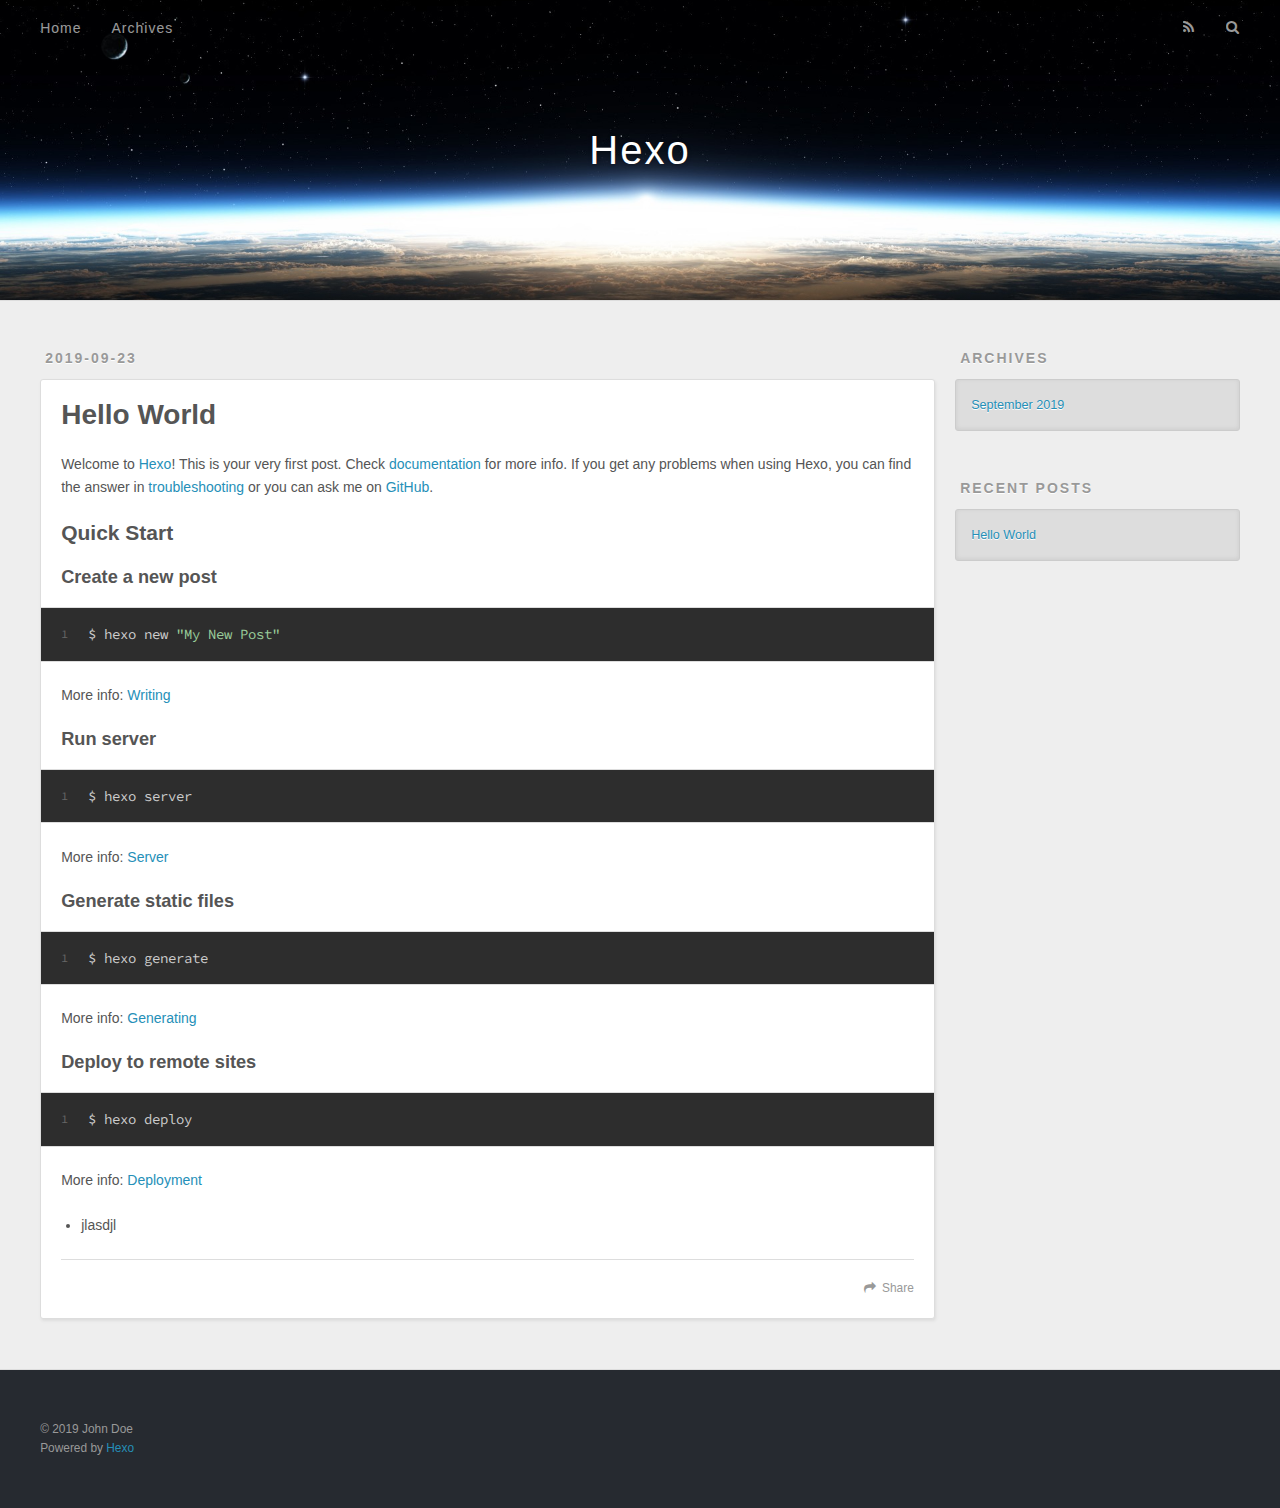
==== index.html @ 3a0b10ae "Site updated: 2019-09-23 20:51:20" ====
<!DOCTYPE html>
<html>
<head><meta name="generator" content="Hexo 3.9.0">
  <meta charset="utf-8">
  

  
  <title>Hexo</title>
  <meta name="viewport" content="width=device-width, initial-scale=1, maximum-scale=1">
  <meta property="og:type" content="website">
<meta property="og:title" content="Hexo">
<meta property="og:url" content="http://yoursite.com/index.html">
<meta property="og:site_name" content="Hexo">
<meta property="og:locale" content="en">
<meta name="twitter:card" content="summary">
<meta name="twitter:title" content="Hexo">
  
    <link rel="alternate" href="/atom.xml" title="Hexo" type="application/atom+xml">
  
  
    <link rel="icon" href="/favicon.png">
  
  
    <link href="//fonts.googleapis.com/css?family=Source+Code+Pro" rel="stylesheet" type="text/css">
  
  <link rel="stylesheet" href="/css/style.css">
</head>
</html>
<body>
  <div id="container">
    <div id="wrap">
      <header id="header">
  <div id="banner"></div>
  <div id="header-outer" class="outer">
    <div id="header-title" class="inner">
      <h1 id="logo-wrap">
        <a href="/" id="logo">Hexo</a>
      </h1>
      
    </div>
    <div id="header-inner" class="inner">
      <nav id="main-nav">
        <a id="main-nav-toggle" class="nav-icon"></a>
        
          <a class="main-nav-link" href="/">Home</a>
        
          <a class="main-nav-link" href="/archives">Archives</a>
        
      </nav>
      <nav id="sub-nav">
        
          <a id="nav-rss-link" class="nav-icon" href="/atom.xml" title="RSS Feed"></a>
        
        <a id="nav-search-btn" class="nav-icon" title="Search"></a>
      </nav>
      <div id="search-form-wrap">
        <form action="//google.com/search" method="get" accept-charset="UTF-8" class="search-form"><input type="search" name="q" class="search-form-input" placeholder="Search"><button type="submit" class="search-form-submit">&#xF002;</button><input type="hidden" name="sitesearch" value="http://yoursite.com"></form>
      </div>
    </div>
  </div>
</header>
      <div class="outer">
        <section id="main">
  
    <article id="post-hello-world" class="article article-type-post" itemscope itemprop="blogPost">
  <div class="article-meta">
    <a href="/2019/09/23/hello-world/" class="article-date">
  <time datetime="2019-09-23T12:18:04.110Z" itemprop="datePublished">2019-09-23</time>
</a>
    
  </div>
  <div class="article-inner">
    
    
      <header class="article-header">
        
  
    <h1 itemprop="name">
      <a class="article-title" href="/2019/09/23/hello-world/">Hello World</a>
    </h1>
  

      </header>
    
    <div class="article-entry" itemprop="articleBody">
      
        <p>Welcome to <a href="https://hexo.io/" target="_blank" rel="noopener">Hexo</a>! This is your very first post. Check <a href="https://hexo.io/docs/" target="_blank" rel="noopener">documentation</a> for more info. If you get any problems when using Hexo, you can find the answer in <a href="https://hexo.io/docs/troubleshooting.html" target="_blank" rel="noopener">troubleshooting</a> or you can ask me on <a href="https://github.com/hexojs/hexo/issues" target="_blank" rel="noopener">GitHub</a>.</p>
<h2 id="Quick-Start"><a href="#Quick-Start" class="headerlink" title="Quick Start"></a>Quick Start</h2><h3 id="Create-a-new-post"><a href="#Create-a-new-post" class="headerlink" title="Create a new post"></a>Create a new post</h3><figure class="highlight bash"><table><tr><td class="gutter"><pre><span class="line">1</span><br></pre></td><td class="code"><pre><span class="line">$ hexo new <span class="string">"My New Post"</span></span><br></pre></td></tr></table></figure>

<p>More info: <a href="https://hexo.io/docs/writing.html" target="_blank" rel="noopener">Writing</a></p>
<h3 id="Run-server"><a href="#Run-server" class="headerlink" title="Run server"></a>Run server</h3><figure class="highlight bash"><table><tr><td class="gutter"><pre><span class="line">1</span><br></pre></td><td class="code"><pre><span class="line">$ hexo server</span><br></pre></td></tr></table></figure>

<p>More info: <a href="https://hexo.io/docs/server.html" target="_blank" rel="noopener">Server</a></p>
<h3 id="Generate-static-files"><a href="#Generate-static-files" class="headerlink" title="Generate static files"></a>Generate static files</h3><figure class="highlight bash"><table><tr><td class="gutter"><pre><span class="line">1</span><br></pre></td><td class="code"><pre><span class="line">$ hexo generate</span><br></pre></td></tr></table></figure>

<p>More info: <a href="https://hexo.io/docs/generating.html" target="_blank" rel="noopener">Generating</a></p>
<h3 id="Deploy-to-remote-sites"><a href="#Deploy-to-remote-sites" class="headerlink" title="Deploy to remote sites"></a>Deploy to remote sites</h3><figure class="highlight bash"><table><tr><td class="gutter"><pre><span class="line">1</span><br></pre></td><td class="code"><pre><span class="line">$ hexo deploy</span><br></pre></td></tr></table></figure>

<p>More info: <a href="https://hexo.io/docs/deployment.html" target="_blank" rel="noopener">Deployment</a></p>
<ul>
<li>jlasdjl</li>
</ul>

      
    </div>
    <footer class="article-footer">
      <a data-url="http://yoursite.com/2019/09/23/hello-world/" data-id="ck0wet9bl0000bxn6w567h83l" class="article-share-link">Share</a>
      
      
    </footer>
  </div>
  
</article>


  


</section>
        
          <aside id="sidebar">
  
    

  
    

  
    
  
    
  <div class="widget-wrap">
    <h3 class="widget-title">Archives</h3>
    <div class="widget">
      <ul class="archive-list"><li class="archive-list-item"><a class="archive-list-link" href="/archives/2019/09/">September 2019</a></li></ul>
    </div>
  </div>


  
    
  <div class="widget-wrap">
    <h3 class="widget-title">Recent Posts</h3>
    <div class="widget">
      <ul>
        
          <li>
            <a href="/2019/09/23/hello-world/">Hello World</a>
          </li>
        
      </ul>
    </div>
  </div>

  
</aside>
        
      </div>
      <footer id="footer">
  
  <div class="outer">
    <div id="footer-info" class="inner">
      &copy; 2019 John Doe<br>
      Powered by <a href="http://hexo.io/" target="_blank">Hexo</a>
    </div>
  </div>
</footer>
    </div>
    <nav id="mobile-nav">
  
    <a href="/" class="mobile-nav-link">Home</a>
  
    <a href="/archives" class="mobile-nav-link">Archives</a>
  
</nav>
    

<script src="//ajax.googleapis.com/ajax/libs/jquery/2.0.3/jquery.min.js"></script>


  <link rel="stylesheet" href="/fancybox/jquery.fancybox.css">
  <script src="/fancybox/jquery.fancybox.pack.js"></script>


<script src="/js/script.js"></script>



  </div>
</body>
</html>
---- css/style.css ----
body {
  width: 100%;
}
body:before,
body:after {
  content: "";
  display: table;
}
body:after {
  clear: both;
}
html,
body,
div,
span,
applet,
object,
iframe,
h1,
h2,
h3,
h4,
h5,
h6,
p,
blockquote,
pre,
a,
abbr,
acronym,
address,
big,
cite,
code,
del,
dfn,
em,
img,
ins,
kbd,
q,
s,
samp,
small,
strike,
strong,
sub,
sup,
tt,
var,
dl,
dt,
dd,
ol,
ul,
li,
fieldset,
form,
label,
legend,
table,
caption,
tbody,
tfoot,
thead,
tr,
th,
td {
  margin: 0;
  padding: 0;
  border: 0;
  outline: 0;
  font-weight: inherit;
  font-style: inherit;
  font-family: inherit;
  font-size: 100%;
  vertical-align: baseline;
}
body {
  line-height: 1;
  color: #000;
  background: #fff;
}
ol,
ul {
  list-style: none;
}
table {
  border-collapse: separate;
  border-spacing: 0;
  vertical-align: middle;
}
caption,
th,
td {
  text-align: left;
  font-weight: normal;
  vertical-align: middle;
}
a img {
  border: none;
}
input,
button {
  margin: 0;
  padding: 0;
}
input::-moz-focus-inner,
button::-moz-focus-inner {
  border: 0;
  padding: 0;
}
@font-face {
  font-family: FontAwesome;
  font-style: normal;
  font-weight: normal;
  src: url("fonts/fontawesome-webfont.eot?v=#4.0.3");
  src: url("fonts/fontawesome-webfont.eot?#iefix&v=#4.0.3") format("embedded-opentype"), url("fonts/fontawesome-webfont.woff?v=#4.0.3") format("woff"), url("fonts/fontawesome-webfont.ttf?v=#4.0.3") format("truetype"), url("fonts/fontawesome-webfont.svg#fontawesomeregular?v=#4.0.3") format("svg");
}
html,
body,
#container {
  height: 100%;
}
body {
  background: #eee;
  font: 14px -apple-system, BlinkMacSystemFont, "Segoe UI", "Roboto", "Oxygen", "Ubuntu", "Cantarell", "Fira Sans", "Droid Sans", "Helvetica Neue", sans-serif;
  -webkit-text-size-adjust: 100%;
}
.outer {
  max-width: 1220px;
  margin: 0 auto;
  padding: 0 20px;
}
.outer:before,
.outer:after {
  content: "";
  display: table;
}
.outer:after {
  clear: both;
}
.inner {
  display: inline;
  float: left;
  width: 98.33333333333333%;
  margin: 0 0.833333333333333%;
}
.left,
.alignleft {
  float: left;
}
.right,
.alignright {
  float: right;
}
.clear {
  clear: both;
}
#container {
  position: relative;
}
.mobile-nav-on {
  overflow: hidden;
}
#wrap {
  height: 100%;
  width: 100%;
  position: absolute;
  top: 0;
  left: 0;
  -webkit-transition: 0.2s ease-out;
  -moz-transition: 0.2s ease-out;
  -ms-transition: 0.2s ease-out;
  transition: 0.2s ease-out;
  z-index: 1;
  background: #eee;
}
.mobile-nav-on #wrap {
  left: 280px;
}
@media screen and (min-width: 768px) {
  #main {
    display: inline;
    float: left;
    width: 73.33333333333333%;
    margin: 0 0.833333333333333%;
  }
}
.article-date,
.article-category-link,
.archive-year,
.widget-title {
  text-decoration: none;
  text-transform: uppercase;
  letter-spacing: 2px;
  color: #999;
  margin-bottom: 1em;
  margin-left: 5px;
  line-height: 1em;
  text-shadow: 0 1px #fff;
  font-weight: bold;
}
.article-inner,
.archive-article-inner {
  background: #fff;
  -webkit-box-shadow: 1px 2px 3px #ddd;
  box-shadow: 1px 2px 3px #ddd;
  border: 1px solid #ddd;
  border-radius: 3px;
}
.article-entry h1,
.widget h1 {
  font-size: 2em;
}
.article-entry h2,
.widget h2 {
  font-size: 1.5em;
}
.article-entry h3,
.widget h3 {
  font-size: 1.3em;
}
.article-entry h4,
.widget h4 {
  font-size: 1.2em;
}
.article-entry h5,
.widget h5 {
  font-size: 1em;
}
.article-entry h6,
.widget h6 {
  font-size: 1em;
  color: #999;
}
.article-entry hr,
.widget hr {
  border: 1px dashed #ddd;
}
.article-entry strong,
.widget strong {
  font-weight: bold;
}
.article-entry em,
.widget em,
.article-entry cite,
.widget cite {
  font-style: italic;
}
.article-entry sup,
.widget sup,
.article-entry sub,
.widget sub {
  font-size: 0.75em;
  line-height: 0;
  position: relative;
  vertical-align: baseline;
}
.article-entry sup,
.widget sup {
  top: -0.5em;
}
.article-entry sub,
.widget sub {
  bottom: -0.2em;
}
.article-entry small,
.widget small {
  font-size: 0.85em;
}
.article-entry acronym,
.widget acronym,
.article-entry abbr,
.widget abbr {
  border-bottom: 1px dotted;
}
.article-entry ul,
.widget ul,
.article-entry ol,
.widget ol,
.article-entry dl,
.widget dl {
  margin: 0 20px;
  line-height: 1.6em;
}
.article-entry ul ul,
.widget ul ul,
.article-entry ol ul,
.widget ol ul,
.article-entry ul ol,
.widget ul ol,
.article-entry ol ol,
.widget ol ol {
  margin-top: 0;
  margin-bottom: 0;
}
.article-entry ul,
.widget ul {
  list-style: disc;
}
.article-entry ol,
.widget ol {
  list-style: decimal;
}
.article-entry dt,
.widget dt {
  font-weight: bold;
}
#header {
  height: 300px;
  position: relative;
  border-bottom: 1px solid #ddd;
}
#header:before,
#header:after {
  content: "";
  position: absolute;
  left: 0;
  right: 0;
  height: 40px;
}
#header:before {
  top: 0;
  background: -webkit-linear-gradient(rgba(0,0,0,0.2), transparent);
  background: -moz-linear-gradient(rgba(0,0,0,0.2), transparent);
  background: -ms-linear-gradient(rgba(0,0,0,0.2), transparent);
  background: linear-gradient(rgba(0,0,0,0.2), transparent);
}
#header:after {
  bottom: 0;
  background: -webkit-linear-gradient(transparent, rgba(0,0,0,0.2));
  background: -moz-linear-gradient(transparent, rgba(0,0,0,0.2));
  background: -ms-linear-gradient(transparent, rgba(0,0,0,0.2));
  background: linear-gradient(transparent, rgba(0,0,0,0.2));
}
#header-outer {
  height: 100%;
  position: relative;
}
#header-inner {
  position: relative;
  overflow: hidden;
}
#banner {
  position: absolute;
  top: 0;
  left: 0;
  width: 100%;
  height: 100%;
  background: url("images/banner.jpg") center #000;
  -webkit-background-size: cover;
  -moz-background-size: cover;
  background-size: cover;
  z-index: -1;
}
#header-title {
  text-align: center;
  height: 40px;
  position: absolute;
  top: 50%;
  left: 0;
  margin-top: -20px;
}
#logo,
#subtitle {
  text-decoration: none;
  color: #fff;
  font-weight: 300;
  text-shadow: 0 1px 4px rgba(0,0,0,0.3);
}
#logo {
  font-size: 40px;
  line-height: 40px;
  letter-spacing: 2px;
}
#subtitle {
  font-size: 16px;
  line-height: 16px;
  letter-spacing: 1px;
}
#subtitle-wrap {
  margin-top: 16px;
}
#main-nav {
  float: left;
  margin-left: -15px;
}
.nav-icon,
.main-nav-link {
  float: left;
  color: #fff;
  opacity: 0.6;
  text-decoration: none;
  text-shadow: 0 1px rgba(0,0,0,0.2);
  -webkit-transition: opacity 0.2s;
  -moz-transition: opacity 0.2s;
  -ms-transition: opacity 0.2s;
  transition: opacity 0.2s;
  display: block;
  padding: 20px 15px;
}
.nav-icon:hover,
.main-nav-link:hover {
  opacity: 1;
}
.nav-icon {
  font-family: FontAwesome;
  text-align: center;
  font-size: 14px;
  width: 14px;
  height: 14px;
  padding: 20px 15px;
  position: relative;
  cursor: pointer;
}
.main-nav-link {
  font-weight: 300;
  letter-spacing: 1px;
}
@media screen and (max-width: 479px) {
  .main-nav-link {
    display: none;
  }
}
#main-nav-toggle {
  display: none;
}
#main-nav-toggle:before {
  content: "\f0c9";
}
@media screen and (max-width: 479px) {
  #main-nav-toggle {
    display: block;
  }
}
#sub-nav {
  float: right;
  margin-right: -15px;
}
#nav-rss-link:before {
  content: "\f09e";
}
#nav-search-btn:before {
  content: "\f002";
}
#search-form-wrap {
  position: absolute;
  top: 15px;
  width: 150px;
  height: 30px;
  right: -150px;
  opacity: 0;
  -webkit-transition: 0.2s ease-out;
  -moz-transition: 0.2s ease-out;
  -ms-transition: 0.2s ease-out;
  transition: 0.2s ease-out;
}
#search-form-wrap.on {
  opacity: 1;
  right: 0;
}
@media screen and (max-width: 479px) {
  #search-form-wrap {
    width: 100%;
    right: -100%;
  }
}
.search-form {
  position: absolute;
  top: 0;
  left: 0;
  right: 0;
  background: #fff;
  padding: 5px 15px;
  border-radius: 15px;
  -webkit-box-shadow: 0 0 10px rgba(0,0,0,0.3);
  box-shadow: 0 0 10px rgba(0,0,0,0.3);
}
.search-form-input {
  border: none;
  background: none;
  color: #555;
  width: 100%;
  font: 13px -apple-system, BlinkMacSystemFont, "Segoe UI", "Roboto", "Oxygen", "Ubuntu", "Cantarell", "Fira Sans", "Droid Sans", "Helvetica Neue", sans-serif;
  outline: none;
}
.search-form-input::-webkit-search-results-decoration,
.search-form-input::-webkit-search-cancel-button {
  -webkit-appearance: none;
}
.search-form-submit {
  position: absolute;
  top: 50%;
  right: 10px;
  margin-top: -7px;
  font: 13px FontAwesome;
  border: none;
  background: none;
  color: #bbb;
  cursor: pointer;
}
.search-form-submit:hover,
.search-form-submit:focus {
  color: #777;
}
.article {
  margin: 50px 0;
}
.article-inner {
  overflow: hidden;
}
.article-meta:before,
.article-meta:after {
  content: "";
  display: table;
}
.article-meta:after {
  clear: both;
}
.article-date {
  float: left;
}
.article-category {
  float: left;
  line-height: 1em;
  color: #ccc;
  text-shadow: 0 1px #fff;
  margin-left: 8px;
}
.article-category:before {
  content: "\2022";
}
.article-category-link {
  margin: 0 12px 1em;
}
.article-header {
  padding: 20px 20px 0;
}
.article-title {
  text-decoration: none;
  font-size: 2em;
  font-weight: bold;
  color: #555;
  line-height: 1.1em;
  -webkit-transition: color 0.2s;
  -moz-transition: color 0.2s;
  -ms-transition: color 0.2s;
  transition: color 0.2s;
}
a.article-title:hover {
  color: #258fb8;
}
.article-entry {
  color: #555;
  padding: 0 20px;
}
.article-entry:before,
.article-entry:after {
  content: "";
  display: table;
}
.article-entry:after {
  clear: both;
}
.article-entry p,
.article-entry table {
  line-height: 1.6em;
  margin: 1.6em 0;
}
.article-entry h1,
.article-entry h2,
.article-entry h3,
.article-entry h4,
.article-entry h5,
.article-entry h6 {
  font-weight: bold;
}
.article-entry h1,
.article-entry h2,
.article-entry h3,
.article-entry h4,
.article-entry h5,
.article-entry h6 {
  line-height: 1.1em;
  margin: 1.1em 0;
}
.article-entry a {
  color: #258fb8;
  text-decoration: none;
}
.article-entry a:hover {
  text-decoration: underline;
}
.article-entry ul,
.article-entry ol,
.article-entry dl {
  margin-top: 1.6em;
  margin-bottom: 1.6em;
}
.article-entry img,
.article-entry video {
  max-width: 100%;
  height: auto;
  display: block;
  margin: auto;
}
.article-entry iframe {
  border: none;
}
.article-entry table {
  width: 100%;
  border-collapse: collapse;
  border-spacing: 0;
}
.article-entry th {
  font-weight: bold;
  border-bottom: 3px solid #ddd;
  padding-bottom: 0.5em;
}
.article-entry td {
  border-bottom: 1px solid #ddd;
  padding: 10px 0;
}
.article-entry blockquote {
  font-family: Georgia, "Times New Roman", serif;
  font-size: 1.4em;
  margin: 1.6em 20px;
  text-align: center;
}
.article-entry blockquote footer {
  font-size: 14px;
  margin: 1.6em 0;
  font-family: -apple-system, BlinkMacSystemFont, "Segoe UI", "Roboto", "Oxygen", "Ubuntu", "Cantarell", "Fira Sans", "Droid Sans", "Helvetica Neue", sans-serif;
}
.article-entry blockquote footer cite:before {
  content: "—";
  padding: 0 0.5em;
}
.article-entry .pullquote {
  text-align: left;
  width: 45%;
  margin: 0;
}
.article-entry .pullquote.left {
  margin-left: 0.5em;
  margin-right: 1em;
}
.article-entry .pullquote.right {
  margin-right: 0.5em;
  margin-left: 1em;
}
.article-entry .caption {
  color: #999;
  display: block;
  font-size: 0.9em;
  margin-top: 0.5em;
  position: relative;
  text-align: center;
}
.article-entry .video-container {
  position: relative;
  padding-top: 56.25%;
  height: 0;
  overflow: hidden;
}
.article-entry .video-container iframe,
.article-entry .video-container object,
.article-entry .video-container embed {
  position: absolute;
  top: 0;
  left: 0;
  width: 100%;
  height: 100%;
  margin-top: 0;
}
.article-more-link a {
  display: inline-block;
  line-height: 1em;
  padding: 6px 15px;
  border-radius: 15px;
  background: #eee;
  color: #999;
  text-shadow: 0 1px #fff;
  text-decoration: none;
}
.article-more-link a:hover {
  background: #258fb8;
  color: #fff;
  text-decoration: none;
  text-shadow: 0 1px #1e7293;
}
.article-footer {
  font-size: 0.85em;
  line-height: 1.6em;
  border-top: 1px solid #ddd;
  padding-top: 1.6em;
  margin: 0 20px 20px;
}
.article-footer:before,
.article-footer:after {
  content: "";
  display: table;
}
.article-footer:after {
  clear: both;
}
.article-footer a {
  color: #999;
  text-decoration: none;
}
.article-footer a:hover {
  color: #555;
}
.article-tag-list-item {
  float: left;
  margin-right: 10px;
}
.article-tag-list-link:before {
  content: "#";
}
.article-comment-link {
  float: right;
}
.article-comment-link:before {
  content: "\f075";
  font-family: FontAwesome;
  padding-right: 8px;
}
.article-share-link {
  cursor: pointer;
  float: right;
  margin-left: 20px;
}
.article-share-link:before {
  content: "\f064";
  font-family: FontAwesome;
  padding-right: 6px;
}
#article-nav {
  position: relative;
}
#article-nav:before,
#article-nav:after {
  content: "";
  display: table;
}
#article-nav:after {
  clear: both;
}
@media screen and (min-width: 768px) {
  #article-nav {
    margin: 50px 0;
  }
  #article-nav:before {
    width: 8px;
    height: 8px;
    position: absolute;
    top: 50%;
    left: 50%;
    margin-top: -4px;
    margin-left: -4px;
    content: "";
    border-radius: 50%;
    background: #ddd;
    -webkit-box-shadow: 0 1px 2px #fff;
    box-shadow: 0 1px 2px #fff;
  }
}
.article-nav-link-wrap {
  text-decoration: none;
  text-shadow: 0 1px #fff;
  color: #999;
  -webkit-box-sizing: border-box;
  -moz-box-sizing: border-box;
  box-sizing: border-box;
  margin-top: 50px;
  text-align: center;
  display: block;
}
.article-nav-link-wrap:hover {
  color: #555;
}
@media screen and (min-width: 768px) {
  .article-nav-link-wrap {
    width: 50%;
    margin-top: 0;
  }
}
@media screen and (min-width: 768px) {
  #article-nav-newer {
    float: left;
    text-align: right;
    padding-right: 20px;
  }
}
@media screen and (min-width: 768px) {
  #article-nav-older {
    float: right;
    text-align: left;
    padding-left: 20px;
  }
}
.article-nav-caption {
  text-transform: uppercase;
  letter-spacing: 2px;
  color: #ddd;
  line-height: 1em;
  font-weight: bold;
}
#article-nav-newer .article-nav-caption {
  margin-right: -2px;
}
.article-nav-title {
  font-size: 0.85em;
  line-height: 1.6em;
  margin-top: 0.5em;
}
.article-share-box {
  position: absolute;
  display: none;
  background: #fff;
  -webkit-box-shadow: 1px 2px 10px rgba(0,0,0,0.2);
  box-shadow: 1px 2px 10px rgba(0,0,0,0.2);
  border-radius: 3px;
  margin-left: -145px;
  overflow: hidden;
  z-index: 1;
}
.article-share-box.on {
  display: block;
}
.article-share-input {
  width: 100%;
  background: none;
  -webkit-box-sizing: border-box;
  -moz-box-sizing: border-box;
  box-sizing: border-box;
  font: 14px -apple-system, BlinkMacSystemFont, "Segoe UI", "Roboto", "Oxygen", "Ubuntu", "Cantarell", "Fira Sans", "Droid Sans", "Helvetica Neue", sans-serif;
  padding: 0 15px;
  color: #555;
  outline: none;
  border: 1px solid #ddd;
  border-radius: 3px 3px 0 0;
  height: 36px;
  line-height: 36px;
}
.article-share-links {
  background: #eee;
}
.article-share-links:before,
.article-share-links:after {
  content: "";
  display: table;
}
.article-share-links:after {
  clear: both;
}
.article-share-twitter,
.article-share-facebook,
.article-share-pinterest,
.article-share-google {
  width: 50px;
  height: 36px;
  display: block;
  float: left;
  position: relative;
  color: #999;
  text-shadow: 0 1px #fff;
}
.article-share-twitter:before,
.article-share-facebook:before,
.article-share-pinterest:before,
.article-share-google:before {
  font-size: 20px;
  font-family: FontAwesome;
  width: 20px;
  height: 20px;
  position: absolute;
  top: 50%;
  left: 50%;
  margin-top: -10px;
  margin-left: -10px;
  text-align: center;
}
.article-share-twitter:hover,
.article-share-facebook:hover,
.article-share-pinterest:hover,
.article-share-google:hover {
  color: #fff;
}
.article-share-twitter:before {
  content: "\f099";
}
.article-share-twitter:hover {
  background: #00aced;
  text-shadow: 0 1px #008abe;
}
.article-share-facebook:before {
  content: "\f09a";
}
.article-share-facebook:hover {
  background: #3b5998;
  text-shadow: 0 1px #2f477a;
}
.article-share-pinterest:before {
  content: "\f0d2";
}
.article-share-pinterest:hover {
  background: #cb2027;
  text-shadow: 0 1px #a21a1f;
}
.article-share-google:before {
  content: "\f0d5";
}
.article-share-google:hover {
  background: #dd4b39;
  text-shadow: 0 1px #be3221;
}
.article-gallery {
  background: #000;
  position: relative;
}
.article-gallery-photos {
  position: relative;
  overflow: hidden;
}
.article-gallery-img {
  display: none;
  max-width: 100%;
}
.article-gallery-img:first-child {
  display: block;
}
.article-gallery-img.loaded {
  position: absolute;
  display: block;
}
.article-gallery-img img {
  display: block;
  max-width: 100%;
  margin: 0 auto;
}
#comments {
  background: #fff;
  -webkit-box-shadow: 1px 2px 3px #ddd;
  box-shadow: 1px 2px 3px #ddd;
  padding: 20px;
  border: 1px solid #ddd;
  border-radius: 3px;
  margin: 50px 0;
}
#comments a {
  color: #258fb8;
}
.archives-wrap {
  margin: 50px 0;
}
.archives:before,
.archives:after {
  content: "";
  display: table;
}
.archives:after {
  clear: both;
}
.archive-year-wrap {
  margin-bottom: 1em;
}
.archives {
  -webkit-column-gap: 10px;
  -moz-column-gap: 10px;
  column-gap: 10px;
}
@media screen and (min-width: 480px) and (max-width: 767px) {
  .archives {
    -webkit-column-count: 2;
    -moz-column-count: 2;
    column-count: 2;
  }
}
@media screen and (min-width: 768px) {
  .archives {
    -webkit-column-count: 3;
    -moz-column-count: 3;
    column-count: 3;
  }
}
.archive-article {
  -webkit-column-break-inside: avoid;
  page-break-inside: avoid;
  overflow: hidden;
  break-inside: avoid-column;
}
.archive-article-inner {
  padding: 10px;
  margin-bottom: 15px;
}
.archive-article-title {
  text-decoration: none;
  font-weight: bold;
  color: #555;
  -webkit-transition: color 0.2s;
  -moz-transition: color 0.2s;
  -ms-transition: color 0.2s;
  transition: color 0.2s;
  line-height: 1.6em;
}
.archive-article-title:hover {
  color: #258fb8;
}
.archive-article-footer {
  margin-top: 1em;
}
.archive-article-date {
  color: #999;
  text-decoration: none;
  font-size: 0.85em;
  line-height: 1em;
  margin-bottom: 0.5em;
  display: block;
}
#page-nav {
  margin: 50px auto;
  background: #fff;
  -webkit-box-shadow: 1px 2px 3px #ddd;
  box-shadow: 1px 2px 3px #ddd;
  border: 1px solid #ddd;
  border-radius: 3px;
  text-align: center;
  color: #999;
  overflow: hidden;
}
#page-nav:before,
#page-nav:after {
  content: "";
  display: table;
}
#page-nav:after {
  clear: both;
}
#page-nav a,
#page-nav span {
  padding: 10px 20px;
  line-height: 1;
  height: 2ex;
}
#page-nav a {
  color: #999;
  text-decoration: none;
}
#page-nav a:hover {
  background: #999;
  color: #fff;
}
#page-nav .prev {
  float: left;
}
#page-nav .next {
  float: right;
}
#page-nav .page-number {
  display: inline-block;
}
@media screen and (max-width: 479px) {
  #page-nav .page-number {
    display: none;
  }
}
#page-nav .current {
  color: #555;
  font-weight: bold;
}
#page-nav .space {
  color: #ddd;
}
#footer {
  background: #262a30;
  padding: 50px 0;
  border-top: 1px solid #ddd;
  color: #999;
}
#footer a {
  color: #258fb8;
  text-decoration: none;
}
#footer a:hover {
  text-decoration: underline;
}
#footer-info {
  line-height: 1.6em;
  font-size: 0.85em;
}
.article-entry pre,
.article-entry .highlight {
  background: #2d2d2d;
  margin: 0 -20px;
  padding: 15px 20px;
  border-style: solid;
  border-color: #ddd;
  border-width: 1px 0;
  overflow: auto;
  color: #ccc;
  line-height: 22.400000000000002px;
}
.article-entry .highlight .gutter pre,
.article-entry .gist .gist-file .gist-data .line-numbers {
  color: #666;
  font-size: 0.85em;
}
.article-entry pre,
.article-entry code {
  font-family: "Source Code Pro", Consolas, Monaco, Menlo, Consolas, monospace;
}
.article-entry code {
  background: #eee;
  text-shadow: 0 1px #fff;
  padding: 0 0.3em;
}
.article-entry pre code {
  background: none;
  text-shadow: none;
  padding: 0;
}
.article-entry .highlight pre {
  border: none;
  margin: 0;
  padding: 0;
}
.article-entry .highlight table {
  margin: 0;
  width: auto;
}
.article-entry .highlight td {
  border: none;
  padding: 0;
}
.article-entry .highlight figcaption {
  font-size: 0.85em;
  color: #999;
  line-height: 1em;
  margin-bottom: 1em;
}
.article-entry .highlight figcaption:before,
.article-entry .highlight figcaption:after {
  content: "";
  display: table;
}
.article-entry .highlight figcaption:after {
  clear: both;
}
.article-entry .highlight figcaption a {
  float: right;
}
.article-entry .highlight .gutter pre {
  text-align: right;
  padding-right: 20px;
}
.article-entry .highlight .line {
  height: 22.400000000000002px;
}
.article-entry .highlight .line.marked {
  background: #515151;
}
.article-entry .gist {
  margin: 0 -20px;
  border-style: solid;
  border-color: #ddd;
  border-width: 1px 0;
  background: #2d2d2d;
  padding: 15px 20px 15px 0;
}
.article-entry .gist .gist-file {
  border: none;
  font-family: "Source Code Pro", Consolas, Monaco, Menlo, Consolas, monospace;
  margin: 0;
}
.article-entry .gist .gist-file .gist-data {
  background: none;
  border: none;
}
.article-entry .gist .gist-file .gist-data .line-numbers {
  background: none;
  border: none;
  padding: 0 20px 0 0;
}
.article-entry .gist .gist-file .gist-data .line-data {
  padding: 0 !important;
}
.article-entry .gist .gist-file .highlight {
  margin: 0;
  padding: 0;
  border: none;
}
.article-entry .gist .gist-file .gist-meta {
  background: #2d2d2d;
  color: #999;
  font: 0.85em -apple-system, BlinkMacSystemFont, "Segoe UI", "Roboto", "Oxygen", "Ubuntu", "Cantarell", "Fira Sans", "Droid Sans", "Helvetica Neue", sans-serif;
  text-shadow: 0 0;
  padding: 0;
  margin-top: 1em;
  margin-left: 20px;
}
.article-entry .gist .gist-file .gist-meta a {
  color: #258fb8;
  font-weight: normal;
}
.article-entry .gist .gist-file .gist-meta a:hover {
  text-decoration: underline;
}
pre .comment,
pre .title {
  color: #999;
}
pre .variable,
pre .attribute,
pre .tag,
pre .regexp,
pre .ruby .constant,
pre .xml .tag .title,
pre .xml .pi,
pre .xml .doctype,
pre .html .doctype,
pre .css .id,
pre .css .class,
pre .css .pseudo {
  color: #f2777a;
}
pre .number,
pre .preprocessor,
pre .built_in,
pre .literal,
pre .params,
pre .constant {
  color: #f99157;
}
pre .class,
pre .ruby .class .title,
pre .css .rules .attribute {
  color: #9c9;
}
pre .string,
pre .value,
pre .inheritance,
pre .header,
pre .ruby .symbol,
pre .xml .cdata {
  color: #9c9;
}
pre .css .hexcolor {
  color: #6cc;
}
pre .function,
pre .python .decorator,
pre .python .title,
pre .ruby .function .title,
pre .ruby .title .keyword,
pre .perl .sub,
pre .javascript .title,
pre .coffeescript .title {
  color: #69c;
}
pre .keyword,
pre .javascript .function {
  color: #c9c;
}
@media screen and (max-width: 479px) {
  #mobile-nav {
    position: absolute;
    top: 0;
    left: 0;
    width: 280px;
    height: 100%;
    background: #191919;
    border-right: 1px solid #fff;
  }
}
@media screen and (max-width: 479px) {
  .mobile-nav-link {
    display: block;
    color: #999;
    text-decoration: none;
    padding: 15px 20px;
    font-weight: bold;
  }
  .mobile-nav-link:hover {
    color: #fff;
  }
}
@media screen and (min-width: 768px) {
  #sidebar {
    display: inline;
    float: left;
    width: 23.333333333333332%;
    margin: 0 0.833333333333333%;
  }
}
.widget-wrap {
  margin: 50px 0;
}
.widget {
  color: #777;
  text-shadow: 0 1px #fff;
  background: #ddd;
  -webkit-box-shadow: 0 -1px 4px #ccc inset;
  box-shadow: 0 -1px 4px #ccc inset;
  border: 1px solid #ccc;
  padding: 15px;
  border-radius: 3px;
}
.widget a {
  color: #258fb8;
  text-decoration: none;
}
.widget a:hover {
  text-decoration: underline;
}
.widget ul ul,
.widget ol ul,
.widget dl ul,
.widget ul ol,
.widget ol ol,
.widget dl ol,
.widget ul dl,
.widget ol dl,
.widget dl dl {
  margin-left: 15px;
  list-style: disc;
}
.widget {
  line-height: 1.6em;
  word-wrap: break-word;
  font-size: 0.9em;
}
.widget ul,
.widget ol {
  list-style: none;
  margin: 0;
}
.widget ul ul,
.widget ol ul,
.widget ul ol,
.widget ol ol {
  margin: 0 20px;
}
.widget ul ul,
.widget ol ul {
  list-style: disc;
}
.widget ul ol,
.widget ol ol {
  list-style: decimal;
}
.category-list-count,
.tag-list-count,
.archive-list-count {
  padding-left: 5px;
  color: #999;
  font-size: 0.85em;
}
.category-list-count:before,
.tag-list-count:before,
.archive-list-count:before {
  content: "(";
}
.category-list-count:after,
.tag-list-count:after,
.archive-list-count:after {
  content: ")";
}
.tagcloud a {
  margin-right: 5px;
  display: inline-block;
}
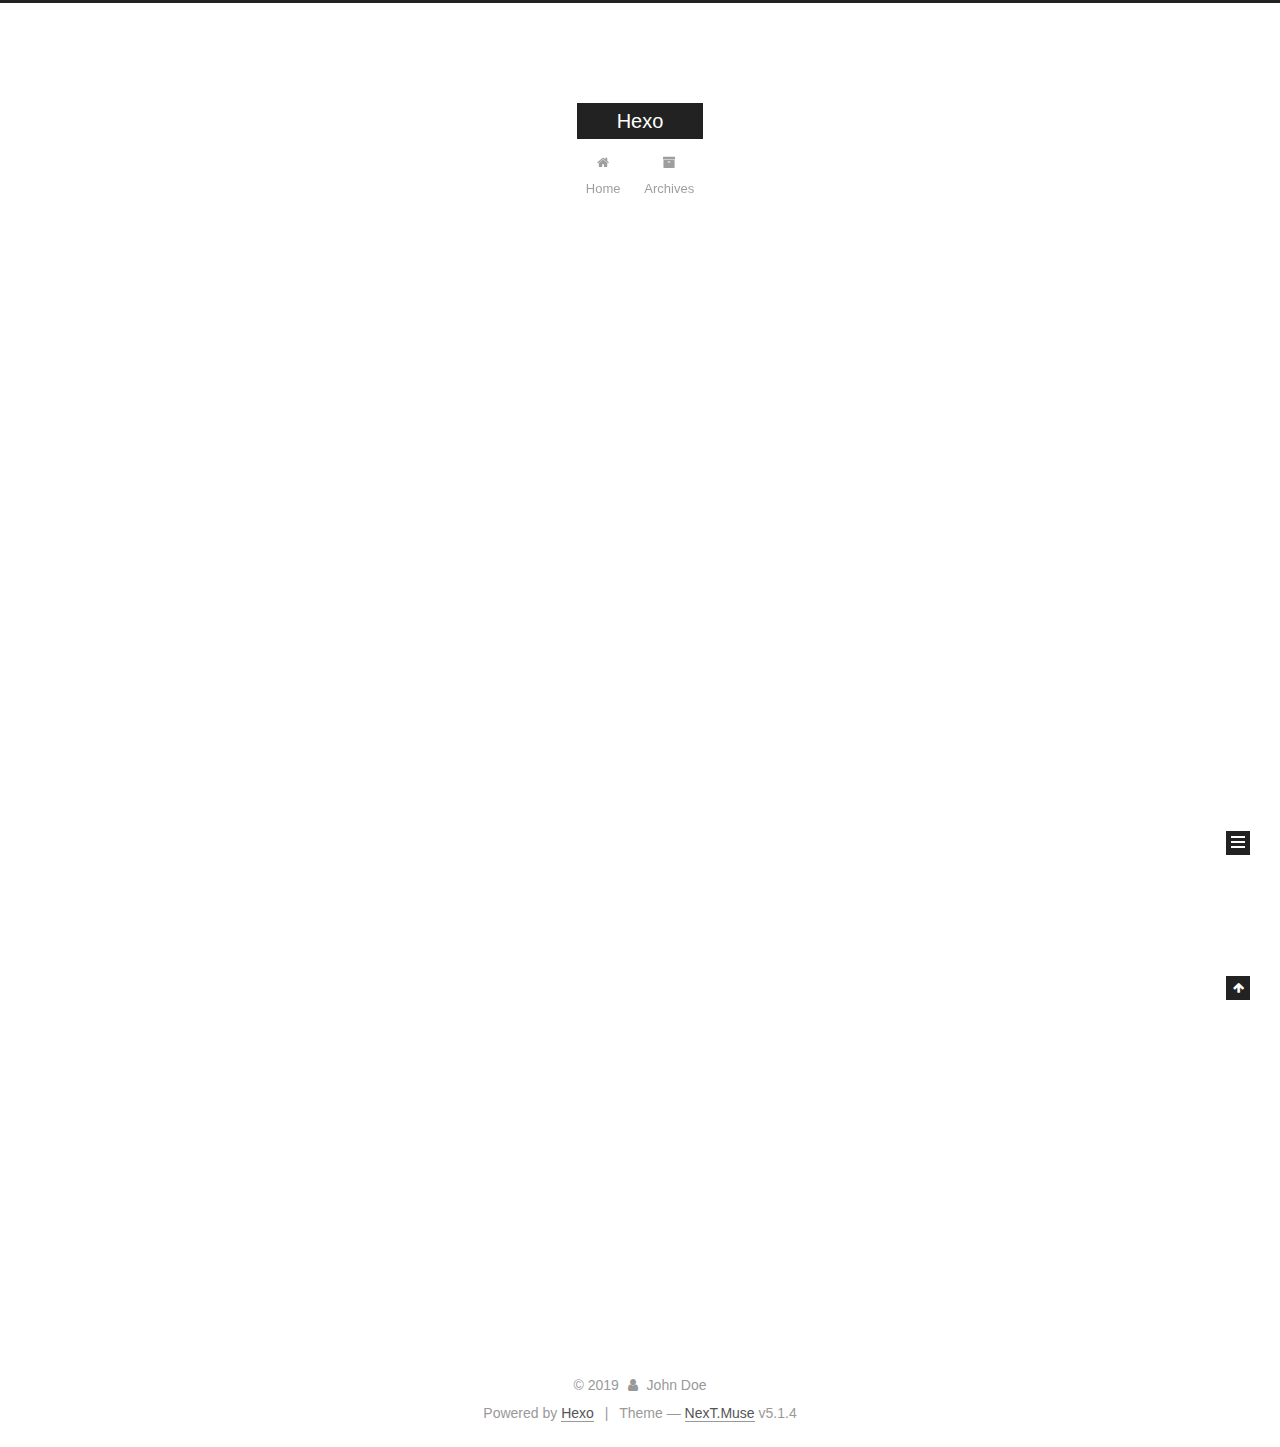
==== commit 7b09b5b1: "Site updated: 2019-09-25 11:32:49" ====
--- a/index.html
+++ b/index.html
@@ -1,90 +1,306 @@
 <!DOCTYPE html>
-<html>
+
+
+
+  
+
+
+<html class="theme-next muse use-motion" lang="en">
 <head><meta name="generator" content="Hexo 3.9.0">
-  <meta charset="utf-8">
-  
-
-  
-  <title>Hexo</title>
-  <meta name="viewport" content="width=device-width, initial-scale=1, maximum-scale=1">
-  <meta property="og:type" content="website">
+  <meta charset="UTF-8">
+<meta http-equiv="X-UA-Compatible" content="IE=edge">
+<meta name="viewport" content="width=device-width, initial-scale=1, maximum-scale=1">
+<meta name="theme-color" content="#222">
+
+
+
+
+
+
+
+
+
+<meta http-equiv="Cache-Control" content="no-transform">
+<meta http-equiv="Cache-Control" content="no-siteapp">
+
+
+
+
+
+
+
+
+
+
+
+
+
+
+
+
+  
+  
+  <link href="/lib/fancybox/source/jquery.fancybox.css?v=2.1.5" rel="stylesheet" type="text/css">
+
+
+
+
+
+
+
+<link href="/lib/font-awesome/css/font-awesome.min.css?v=4.6.2" rel="stylesheet" type="text/css">
+
+<link href="/css/main.css?v=5.1.4" rel="stylesheet" type="text/css">
+
+
+  <link rel="apple-touch-icon" sizes="180x180" href="/images/apple-touch-icon-next.png?v=5.1.4">
+
+
+  <link rel="icon" type="image/png" sizes="32x32" href="/images/favicon-32x32-next.png?v=5.1.4">
+
+
+  <link rel="icon" type="image/png" sizes="16x16" href="/images/favicon-16x16-next.png?v=5.1.4">
+
+
+  <link rel="mask-icon" href="/images/logo.svg?v=5.1.4" color="#222">
+
+
+
+
+
+  <meta name="keywords" content="Hexo, NexT">
+
+
+
+
+
+
+
+
+
+
+<meta property="og:type" content="website">
 <meta property="og:title" content="Hexo">
 <meta property="og:url" content="http://yoursite.com/index.html">
 <meta property="og:site_name" content="Hexo">
 <meta property="og:locale" content="en">
 <meta name="twitter:card" content="summary">
 <meta name="twitter:title" content="Hexo">
-  
-    <link rel="alternate" href="/atom.xml" title="Hexo" type="application/atom+xml">
-  
-  
-    <link rel="icon" href="/favicon.png">
-  
-  
-    <link href="//fonts.googleapis.com/css?family=Source+Code+Pro" rel="stylesheet" type="text/css">
-  
-  <link rel="stylesheet" href="/css/style.css">
+
+
+
+<script type="text/javascript" id="hexo.configurations">
+  var NexT = window.NexT || {};
+  var CONFIG = {
+    root: '/',
+    scheme: 'Muse',
+    version: '5.1.4',
+    sidebar: {"position":"left","display":"post","offset":12,"b2t":false,"scrollpercent":false,"onmobile":false},
+    fancybox: true,
+    tabs: true,
+    motion: {"enable":true,"async":false,"transition":{"post_block":"fadeIn","post_header":"slideDownIn","post_body":"slideDownIn","coll_header":"slideLeftIn","sidebar":"slideUpIn"}},
+    duoshuo: {
+      userId: '0',
+      author: 'Author'
+    },
+    algolia: {
+      applicationID: '',
+      apiKey: '',
+      indexName: '',
+      hits: {"per_page":10},
+      labels: {"input_placeholder":"Search for Posts","hits_empty":"We didn't find any results for the search: ${query}","hits_stats":"${hits} results found in ${time} ms"}
+    }
+  };
+</script>
+
+
+
+  <link rel="canonical" href="http://yoursite.com/">
+
+
+
+
+
+  <title>Hexo</title>
+  
+
+
+
+
+
+
+
+
 </head>
-</html>
-<body>
-  <div id="container">
-    <div id="wrap">
-      <header id="header">
-  <div id="banner"></div>
-  <div id="header-outer" class="outer">
-    <div id="header-title" class="inner">
-      <h1 id="logo-wrap">
-        <a href="/" id="logo">Hexo</a>
-      </h1>
-      
+
+<body itemscope itemtype="http://schema.org/WebPage" lang="en">
+
+  
+  
+    
+  
+
+  <div class="container sidebar-position-left 
+  page-home">
+    <div class="headband"></div>
+
+    <header id="header" class="header" itemscope itemtype="http://schema.org/WPHeader">
+      <div class="header-inner"><div class="site-brand-wrapper">
+  <div class="site-meta ">
+    
+
+    <div class="custom-logo-site-title">
+      <a href="/" class="brand" rel="start">
+        <span class="logo-line-before"><i></i></span>
+        <span class="site-title">Hexo</span>
+        <span class="logo-line-after"><i></i></span>
+      </a>
     </div>
-    <div id="header-inner" class="inner">
-      <nav id="main-nav">
-        <a id="main-nav-toggle" class="nav-icon"></a>
-        
-          <a class="main-nav-link" href="/">Home</a>
-        
-          <a class="main-nav-link" href="/archives">Archives</a>
-        
-      </nav>
-      <nav id="sub-nav">
-        
-          <a id="nav-rss-link" class="nav-icon" href="/atom.xml" title="RSS Feed"></a>
-        
-        <a id="nav-search-btn" class="nav-icon" title="Search"></a>
-      </nav>
-      <div id="search-form-wrap">
-        <form action="//google.com/search" method="get" accept-charset="UTF-8" class="search-form"><input type="search" name="q" class="search-form-input" placeholder="Search"><button type="submit" class="search-form-submit">&#xF002;</button><input type="hidden" name="sitesearch" value="http://yoursite.com"></form>
-      </div>
-    </div>
+      
+        <p class="site-subtitle"></p>
+      
   </div>
-</header>
-      <div class="outer">
-        <section id="main">
-  
-    <article id="post-hello-world" class="article article-type-post" itemscope itemprop="blogPost">
-  <div class="article-meta">
-    <a href="/2019/09/23/hello-world/" class="article-date">
-  <time datetime="2019-09-23T12:18:04.110Z" itemprop="datePublished">2019-09-23</time>
-</a>
-    
+
+  <div class="site-nav-toggle">
+    <button>
+      <span class="btn-bar"></span>
+      <span class="btn-bar"></span>
+      <span class="btn-bar"></span>
+    </button>
   </div>
-  <div class="article-inner">
-    
-    
-      <header class="article-header">
-        
-  
-    <h1 itemprop="name">
-      <a class="article-title" href="/2019/09/23/hello-world/">Hello World</a>
-    </h1>
-  
-
+</div>
+
+<nav class="site-nav">
+  
+
+  
+    <ul id="menu" class="menu">
+      
+        
+        <li class="menu-item menu-item-home">
+          <a href="/" rel="section">
+            
+              <i class="menu-item-icon fa fa-fw fa-home"></i> <br>
+            
+            Home
+          </a>
+        </li>
+      
+        
+        <li class="menu-item menu-item-archives">
+          <a href="/archives/" rel="section">
+            
+              <i class="menu-item-icon fa fa-fw fa-archive"></i> <br>
+            
+            Archives
+          </a>
+        </li>
+      
+
+      
+    </ul>
+  
+
+  
+</nav>
+
+
+
+ </div>
+    </header>
+
+    <main id="main" class="main">
+      <div class="main-inner">
+        <div class="content-wrap">
+          <div id="content" class="content">
+            
+  <section id="posts" class="posts-expand">
+    
+      
+
+  
+
+  
+  
+  
+
+  <article class="post post-type-normal" itemscope itemtype="http://schema.org/Article">
+  
+  
+  
+  <div class="post-block">
+    <link itemprop="mainEntityOfPage" href="http://yoursite.com/2019/09/23/hello-world/">
+
+    <span hidden itemprop="author" itemscope itemtype="http://schema.org/Person">
+      <meta itemprop="name" content="John Doe">
+      <meta itemprop="description" content>
+      <meta itemprop="image" content="/images/avatar.gif">
+    </span>
+
+    <span hidden itemprop="publisher" itemscope itemtype="http://schema.org/Organization">
+      <meta itemprop="name" content="Hexo">
+    </span>
+
+    
+      <header class="post-header">
+
+        
+        
+          <h1 class="post-title" itemprop="name headline">
+                
+                <a class="post-title-link" href="/2019/09/23/hello-world/" itemprop="url">Hello World</a></h1>
+        
+
+        <div class="post-meta">
+          <span class="post-time">
+            
+              <span class="post-meta-item-icon">
+                <i class="fa fa-calendar-o"></i>
+              </span>
+              
+                <span class="post-meta-item-text">Posted on</span>
+              
+              <time title="Post created" itemprop="dateCreated datePublished" datetime="2019-09-23T20:18:04+08:00">
+                2019-09-23
+              </time>
+            
+
+            
+
+            
+          </span>
+
+          
+
+          
+            
+          
+
+          
+          
+
+          
+
+          
+
+          
+
+        </div>
       </header>
     
-    <div class="article-entry" itemprop="articleBody">
-      
-        <p>Welcome to <a href="https://hexo.io/" target="_blank" rel="noopener">Hexo</a>! This is your very first post. Check <a href="https://hexo.io/docs/" target="_blank" rel="noopener">documentation</a> for more info. If you get any problems when using Hexo, you can find the answer in <a href="https://hexo.io/docs/troubleshooting.html" target="_blank" rel="noopener">troubleshooting</a> or you can ask me on <a href="https://github.com/hexojs/hexo/issues" target="_blank" rel="noopener">GitHub</a>.</p>
+
+    
+    
+    
+    <div class="post-body" itemprop="articleBody">
+
+      
+      
+
+      
+        
+          
+            <p>Welcome to <a href="https://hexo.io/" target="_blank" rel="noopener">Hexo</a>! This is your very first post. Check <a href="https://hexo.io/docs/" target="_blank" rel="noopener">documentation</a> for more info. If you get any problems when using Hexo, you can find the answer in <a href="https://hexo.io/docs/troubleshooting.html" target="_blank" rel="noopener">troubleshooting</a> or you can ask me on <a href="https://github.com/hexojs/hexo/issues" target="_blank" rel="noopener">GitHub</a>.</p>
 <h2 id="Quick-Start"><a href="#Quick-Start" class="headerlink" title="Quick Start"></a>Quick Start</h2><h3 id="Create-a-new-post"><a href="#Create-a-new-post" class="headerlink" title="Create a new post"></a>Create a new post</h3><figure class="highlight bash"><table><tr><td class="gutter"><pre><span class="line">1</span><br></pre></td><td class="code"><pre><span class="line">$ hexo new <span class="string">"My New Post"</span></span><br></pre></td></tr></table></figure>
 
 <p>More info: <a href="https://hexo.io/docs/writing.html" target="_blank" rel="noopener">Writing</a></p>
@@ -101,91 +317,307 @@
 <li>jlasdjl</li>
 </ul>
 
+          
+        
       
     </div>
-    <footer class="article-footer">
-      <a data-url="http://yoursite.com/2019/09/23/hello-world/" data-id="ck0wet9bl0000bxn6w567h83l" class="article-share-link">Share</a>
-      
+    
+    
+    
+
+    
+
+    
+
+    
+
+    <footer class="post-footer">
+      
+
+      
+
+      
+
+      
+      
+        <div class="post-eof"></div>
       
     </footer>
   </div>
   
-</article>
-
-
-  
-
-
-</section>
-        
-          <aside id="sidebar">
-  
-    
-
-  
-    
-
-  
-    
-  
-    
-  <div class="widget-wrap">
-    <h3 class="widget-title">Archives</h3>
-    <div class="widget">
-      <ul class="archive-list"><li class="archive-list-item"><a class="archive-list-link" href="/archives/2019/09/">September 2019</a></li></ul>
+  
+  
+  </article>
+
+
+    
+  </section>
+
+  
+
+
+          </div>
+          
+
+
+          
+
+        </div>
+        
+          
+  
+  <div class="sidebar-toggle">
+    <div class="sidebar-toggle-line-wrap">
+      <span class="sidebar-toggle-line sidebar-toggle-line-first"></span>
+      <span class="sidebar-toggle-line sidebar-toggle-line-middle"></span>
+      <span class="sidebar-toggle-line sidebar-toggle-line-last"></span>
     </div>
   </div>
 
-
-  
-    
-  <div class="widget-wrap">
-    <h3 class="widget-title">Recent Posts</h3>
-    <div class="widget">
-      <ul>
-        
-          <li>
-            <a href="/2019/09/23/hello-world/">Hello World</a>
-          </li>
-        
-      </ul>
+  <aside id="sidebar" class="sidebar">
+    
+    <div class="sidebar-inner">
+
+      
+
+      
+
+      <section class="site-overview-wrap sidebar-panel sidebar-panel-active">
+        <div class="site-overview">
+          <div class="site-author motion-element" itemprop="author" itemscope itemtype="http://schema.org/Person">
+            
+              <p class="site-author-name" itemprop="name">John Doe</p>
+              <p class="site-description motion-element" itemprop="description"></p>
+          </div>
+
+          <nav class="site-state motion-element">
+
+            
+              <div class="site-state-item site-state-posts">
+              
+                <a href="/archives/">
+              
+                  <span class="site-state-item-count">1</span>
+                  <span class="site-state-item-name">posts</span>
+                </a>
+              </div>
+            
+
+            
+
+            
+
+          </nav>
+
+          
+
+          
+
+          
+          
+
+          
+          
+
+          
+
+        </div>
+      </section>
+
+      
+
+      
+
     </div>
+  </aside>
+
+
+        
+      </div>
+    </main>
+
+    <footer id="footer" class="footer">
+      <div class="footer-inner">
+        <div class="copyright">&copy; <span itemprop="copyrightYear">2019</span>
+  <span class="with-love">
+    <i class="fa fa-user"></i>
+  </span>
+  <span class="author" itemprop="copyrightHolder">John Doe</span>
+
+  
+</div>
+
+
+  <div class="powered-by">Powered by <a class="theme-link" target="_blank" href="https://hexo.io">Hexo</a></div>
+
+
+
+  <span class="post-meta-divider">|</span>
+
+
+
+  <div class="theme-info">Theme &mdash; <a class="theme-link" target="_blank" href="https://github.com/iissnan/hexo-theme-next">NexT.Muse</a> v5.1.4</div>
+
+
+
+
+        
+
+
+
+
+
+
+
+        
+      </div>
+    </footer>
+
+    
+      <div class="back-to-top">
+        <i class="fa fa-arrow-up"></i>
+        
+      </div>
+    
+
+    
+
   </div>
 
   
-</aside>
-        
-      </div>
-      <footer id="footer">
-  
-  <div class="outer">
-    <div id="footer-info" class="inner">
-      &copy; 2019 John Doe<br>
-      Powered by <a href="http://hexo.io/" target="_blank">Hexo</a>
-    </div>
-  </div>
-</footer>
-    </div>
-    <nav id="mobile-nav">
-  
-    <a href="/" class="mobile-nav-link">Home</a>
-  
-    <a href="/archives" class="mobile-nav-link">Archives</a>
-  
-</nav>
-    
-
-<script src="//ajax.googleapis.com/ajax/libs/jquery/2.0.3/jquery.min.js"></script>
-
-
-  <link rel="stylesheet" href="/fancybox/jquery.fancybox.css">
-  <script src="/fancybox/jquery.fancybox.pack.js"></script>
-
-
-<script src="/js/script.js"></script>
-
-
-
-  </div>
+
+<script type="text/javascript">
+  if (Object.prototype.toString.call(window.Promise) !== '[object Function]') {
+    window.Promise = null;
+  }
+</script>
+
+
+
+
+
+
+
+
+
+  
+
+
+
+
+
+
+
+
+
+
+
+
+  
+  
+    <script type="text/javascript" src="/lib/jquery/index.js?v=2.1.3"></script>
+  
+
+  
+  
+    <script type="text/javascript" src="/lib/fastclick/lib/fastclick.min.js?v=1.0.6"></script>
+  
+
+  
+  
+    <script type="text/javascript" src="/lib/jquery_lazyload/jquery.lazyload.js?v=1.9.7"></script>
+  
+
+  
+  
+    <script type="text/javascript" src="/lib/velocity/velocity.min.js?v=1.2.1"></script>
+  
+
+  
+  
+    <script type="text/javascript" src="/lib/velocity/velocity.ui.min.js?v=1.2.1"></script>
+  
+
+  
+  
+    <script type="text/javascript" src="/lib/fancybox/source/jquery.fancybox.pack.js?v=2.1.5"></script>
+  
+
+
+  
+
+
+  <script type="text/javascript" src="/js/src/utils.js?v=5.1.4"></script>
+
+  <script type="text/javascript" src="/js/src/motion.js?v=5.1.4"></script>
+
+
+
+  
+  
+
+  
+
+  
+
+
+  <script type="text/javascript" src="/js/src/bootstrap.js?v=5.1.4"></script>
+
+
+
+  
+
+
+  
+
+
+
+
+	
+
+
+
+
+
+  
+
+
+
+
+
+  
+
+
+
+
+
+
+
+
+
+
+
+
+  
+
+
+
+
+
+  
+
+  
+
+  
+
+  
+  
+
+  
+
+  
+
+  
+
 </body>
-</html>+</html>
--- a/css/main.css
+++ b/css/main.css
@@ -0,0 +1,2662 @@
+/* normalize.css v3.0.2 | MIT License | git.io/normalize */
+html {
+  font-family: sans-serif; /* 1 */
+  -ms-text-size-adjust: 100%; /* 2 */
+  -webkit-text-size-adjust: 100%; /* 2 */
+}
+body {
+  margin: 0;
+}
+article,
+aside,
+details,
+figcaption,
+figure,
+footer,
+header,
+hgroup,
+main,
+menu,
+nav,
+section,
+summary {
+  display: block;
+}
+audio,
+canvas,
+progress,
+video {
+  display: inline-block; /* 1 */
+  vertical-align: baseline; /* 2 */
+}
+audio:not([controls]) {
+  display: none;
+  height: 0;
+}
+[hidden],
+template {
+  display: none;
+}
+a {
+  background-color: transparent;
+}
+a:active,
+a:hover {
+  outline: 0;
+}
+abbr[title] {
+  border-bottom: 1px dotted;
+}
+b,
+strong {
+  font-weight: bold;
+}
+dfn {
+  font-style: italic;
+}
+h1 {
+  font-size: 2em;
+  margin: 0.67em 0;
+}
+mark {
+  background: #ff0;
+  color: #000;
+}
+small {
+  font-size: 80%;
+}
+sub,
+sup {
+  font-size: 75%;
+  line-height: 0;
+  position: relative;
+  vertical-align: baseline;
+}
+sup {
+  top: -0.5em;
+}
+sub {
+  bottom: -0.25em;
+}
+img {
+  border: 0;
+}
+svg:not(:root) {
+  overflow: hidden;
+}
+figure {
+  margin: 1em 40px;
+}
+hr {
+  -moz-box-sizing: content-box;
+  box-sizing: content-box;
+  height: 0;
+}
+pre {
+  overflow: auto;
+}
+code,
+kbd,
+pre,
+samp {
+  font-family: monospace, monospace;
+  font-size: 1em;
+}
+button,
+input,
+optgroup,
+select,
+textarea {
+  color: inherit; /* 1 */
+  font: inherit; /* 2 */
+  margin: 0; /* 3 */
+}
+button {
+  overflow: visible;
+}
+button,
+select {
+  text-transform: none;
+}
+button,
+html input[type="button"],
+input[type="reset"],
+input[type="submit"] {
+  -webkit-appearance: button; /* 2 */
+  cursor: pointer; /* 3 */
+}
+button[disabled],
+html input[disabled] {
+  cursor: default;
+}
+button::-moz-focus-inner,
+input::-moz-focus-inner {
+  border: 0;
+  padding: 0;
+}
+input {
+  line-height: normal;
+}
+input[type="checkbox"],
+input[type="radio"] {
+  box-sizing: border-box; /* 1 */
+  padding: 0; /* 2 */
+}
+input[type="number"]::-webkit-inner-spin-button,
+input[type="number"]::-webkit-outer-spin-button {
+  height: auto;
+}
+input[type="search"] {
+  -webkit-appearance: textfield; /* 1 */
+  -moz-box-sizing: content-box;
+  -webkit-box-sizing: content-box; /* 2 */
+  box-sizing: content-box;
+}
+input[type="search"]::-webkit-search-cancel-button,
+input[type="search"]::-webkit-search-decoration {
+  -webkit-appearance: none;
+}
+fieldset {
+  border: 1px solid #c0c0c0;
+  margin: 0 2px;
+  padding: 0.35em 0.625em 0.75em;
+}
+legend {
+  border: 0; /* 1 */
+  padding: 0; /* 2 */
+}
+textarea {
+  overflow: auto;
+}
+optgroup {
+  font-weight: bold;
+}
+table {
+  border-collapse: collapse;
+  border-spacing: 0;
+}
+td,
+th {
+  padding: 0;
+}
+::selection {
+  background: #262a30;
+  color: #fff;
+}
+body {
+  position: relative;
+  font-family: 'Lato', "PingFang SC", "Microsoft YaHei", sans-serif;
+  font-size: 14px;
+  line-height: 2;
+  color: #555;
+  background: #fff;
+}
+@media (max-width: 767px) {
+  body {
+    padding-right: 0 !important;
+  }
+}
+@media (min-width: 768px) and (max-width: 991px) {
+  body {
+    padding-right: 0 !important;
+  }
+}
+@media (min-width: 1600px) {
+  body {
+    font-size: 16px;
+  }
+}
+h1,
+h2,
+h3,
+h4,
+h5,
+h6 {
+  margin: 0;
+  padding: 0;
+  font-weight: bold;
+  line-height: 1.5;
+  font-family: 'Lato', "PingFang SC", "Microsoft YaHei", sans-serif;
+}
+h2,
+h3,
+h4,
+h5,
+h6 {
+  margin: 20px 0 15px;
+}
+h1 {
+  font-size: 22px;
+}
+@media (max-width: 767px) {
+  h1 {
+    font-size: 18px;
+  }
+}
+h2 {
+  font-size: 20px;
+}
+@media (max-width: 767px) {
+  h2 {
+    font-size: 16px;
+  }
+}
+h3 {
+  font-size: 18px;
+}
+@media (max-width: 767px) {
+  h3 {
+    font-size: 14px;
+  }
+}
+h4 {
+  font-size: 16px;
+}
+@media (max-width: 767px) {
+  h4 {
+    font-size: 12px;
+  }
+}
+h5 {
+  font-size: 14px;
+}
+@media (max-width: 767px) {
+  h5 {
+    font-size: 10px;
+  }
+}
+h6 {
+  font-size: 12px;
+}
+@media (max-width: 767px) {
+  h6 {
+    font-size: 8px;
+  }
+}
+p {
+  margin: 0 0 20px 0;
+}
+a {
+  color: #555;
+  text-decoration: none;
+  outline: none;
+  border-bottom: 1px solid #999;
+  word-wrap: break-word;
+}
+a:hover {
+  color: #222;
+  border-bottom-color: #222;
+}
+blockquote {
+  margin: 0;
+  padding: 0;
+}
+img {
+  display: block;
+  margin: auto;
+  max-width: 100%;
+  height: auto;
+}
+hr {
+  margin: 40px 0;
+  height: 3px;
+  border: none;
+  background-color: #ddd;
+  background-image: repeating-linear-gradient(-45deg, #fff, #fff 4px, transparent 4px, transparent 8px);
+}
+blockquote {
+  padding: 0 15px;
+  color: #666;
+  border-left: 4px solid #ddd;
+}
+blockquote cite::before {
+  content: "-";
+  padding: 0 5px;
+}
+dt {
+  font-weight: 700;
+}
+dd {
+  margin: 0;
+  padding: 0;
+}
+kbd {
+  border: 1px solid #ccc;
+  border-radius: 0.2em;
+  box-shadow: 0.1em 0.1em 0.2em rgba(0,0,0,0.1);
+  background-color: #f9f9f9;
+  font-family: inherit;
+  background-image: -webkit-linear-gradient(top, #eee, #fff, #eee);
+  padding: 0.1em 0.3em;
+  white-space: nowrap;
+}
+.text-left {
+  text-align: left;
+}
+.text-center {
+  text-align: center;
+}
+.text-right {
+  text-align: right;
+}
+.text-justify {
+  text-align: justify;
+}
+.text-nowrap {
+  white-space: nowrap;
+}
+.text-lowercase {
+  text-transform: lowercase;
+}
+.text-uppercase {
+  text-transform: uppercase;
+}
+.text-capitalize {
+  text-transform: capitalize;
+}
+.center-block {
+  display: block;
+  margin-left: auto;
+  margin-right: auto;
+}
+.clearfix:before,
+.clearfix:after {
+  content: " ";
+  display: table;
+}
+.clearfix:after {
+  clear: both;
+}
+.pullquote {
+  width: 45%;
+}
+.pullquote.left {
+  float: left;
+  margin-left: 5px;
+  margin-right: 10px;
+}
+.pullquote.right {
+  float: right;
+  margin-left: 10px;
+  margin-right: 5px;
+}
+.affix.affix.affix {
+  position: fixed;
+}
+.translation {
+  margin-top: -20px;
+  font-size: 14px;
+  color: #999;
+}
+.scrollbar-measure {
+  width: 100px;
+  height: 100px;
+  overflow: scroll;
+  position: absolute;
+  top: -9999px;
+}
+.use-motion .motion-element {
+  opacity: 0;
+}
+table {
+  margin: 20px 0;
+  width: 100%;
+  border-collapse: collapse;
+  border-spacing: 0;
+  border: 1px solid #ddd;
+  font-size: 14px;
+  table-layout: fixed;
+  word-wrap: break-all;
+}
+table>tbody>tr:nth-of-type(odd) {
+  background-color: #f9f9f9;
+}
+table>tbody>tr:hover {
+  background-color: #f5f5f5;
+}
+caption,
+th,
+td {
+  padding: 8px;
+  text-align: left;
+  vertical-align: middle;
+  font-weight: normal;
+}
+th,
+td {
+  border-bottom: 3px solid #ddd;
+  border-right: 1px solid #eee;
+}
+th {
+  padding-bottom: 10px;
+  font-weight: 700;
+}
+td {
+  border-bottom-width: 1px;
+}
+html,
+body {
+  height: 100%;
+}
+.container {
+  position: relative;
+  min-height: 100%;
+}
+.header-inner {
+  margin: 0 auto;
+  padding: 100px 0 70px;
+  width: 700px;
+}
+@media (min-width: 1600px) {
+  .container .header-inner {
+    width: 900px;
+  }
+}
+.main {
+  padding-bottom: 150px;
+}
+.main-inner {
+  margin: 0 auto;
+  width: 700px;
+}
+@media (min-width: 1600px) {
+  .container .main-inner {
+    width: 900px;
+  }
+}
+.footer {
+  position: absolute;
+  left: 0;
+  bottom: 0;
+  width: 100%;
+  min-height: 50px;
+}
+.footer-inner {
+  box-sizing: border-box;
+  margin: 20px auto;
+  width: 700px;
+}
+@media (min-width: 1600px) {
+  .container .footer-inner {
+    width: 900px;
+  }
+}
+pre,
+.highlight {
+  overflow: auto;
+  margin: 20px 0;
+  padding: 0;
+  font-size: 13px;
+  color: #4d4d4c;
+  background: #f7f7f7;
+  line-height: 1.6;
+}
+pre,
+code {
+  font-family: consolas, Menlo, "PingFang SC", "Microsoft YaHei", monospace;
+}
+code {
+  padding: 2px 4px;
+  word-wrap: break-word;
+  color: #555;
+  background: #eee;
+  border-radius: 3px;
+  font-size: 13px;
+}
+pre {
+  padding: 10px;
+}
+pre code {
+  padding: 0;
+  color: #4d4d4c;
+  background: none;
+  text-shadow: none;
+}
+.highlight {
+  border-radius: 1px;
+}
+.highlight pre {
+  border: none;
+  margin: 0;
+  padding: 10px 0;
+}
+.highlight table {
+  margin: 0;
+  width: auto;
+  border: none;
+}
+.highlight td {
+  border: none;
+  padding: 0;
+}
+.highlight figcaption {
+  font-size: 1em;
+  color: #4d4d4c;
+  line-height: 1em;
+  margin-bottom: 1em;
+}
+.highlight figcaption:before,
+.highlight figcaption:after {
+  content: " ";
+  display: table;
+}
+.highlight figcaption:after {
+  clear: both;
+}
+.highlight figcaption a {
+  float: right;
+  color: #4d4d4c;
+}
+.highlight figcaption a:hover {
+  border-bottom-color: #4d4d4c;
+}
+.highlight .gutter pre {
+  padding-left: 10px;
+  padding-right: 10px;
+  color: #869194;
+  text-align: right;
+  background-color: #eff2f3;
+}
+.highlight .code pre {
+  width: 100%;
+  padding-left: 10px;
+  padding-right: 10px;
+  background-color: #f7f7f7;
+}
+.highlight .line {
+  height: 20px;
+}
+.gutter {
+  -webkit-user-select: none;
+  -moz-user-select: none;
+  -ms-user-select: none;
+  user-select: none;
+}
+.gist table {
+  width: auto;
+}
+.gist table td {
+  border: none;
+}
+pre .deletion {
+  background: #fdd;
+}
+pre .addition {
+  background: #dfd;
+}
+pre .meta {
+  color: #8959a8;
+}
+pre .comment {
+  color: #8e908c;
+}
+pre .variable,
+pre .attribute,
+pre .tag,
+pre .regexp,
+pre .ruby .constant,
+pre .xml .tag .title,
+pre .xml .pi,
+pre .xml .doctype,
+pre .html .doctype,
+pre .css .id,
+pre .css .class,
+pre .css .pseudo {
+  color: #c82829;
+}
+pre .number,
+pre .preprocessor,
+pre .built_in,
+pre .literal,
+pre .params,
+pre .constant,
+pre .command {
+  color: #f5871f;
+}
+pre .ruby .class .title,
+pre .css .rules .attribute,
+pre .string,
+pre .value,
+pre .inheritance,
+pre .header,
+pre .ruby .symbol,
+pre .xml .cdata,
+pre .special,
+pre .number,
+pre .formula {
+  color: #718c00;
+}
+pre .title,
+pre .css .hexcolor {
+  color: #3e999f;
+}
+pre .function,
+pre .python .decorator,
+pre .python .title,
+pre .ruby .function .title,
+pre .ruby .title .keyword,
+pre .perl .sub,
+pre .javascript .title,
+pre .coffeescript .title {
+  color: #4271ae;
+}
+pre .keyword,
+pre .javascript .function {
+  color: #8959a8;
+}
+.full-image.full-image.full-image.full-image {
+  border: none;
+  max-width: 100%;
+  width: auto;
+  margin: 20px auto 25px;
+}
+@media (min-width: 992px) {
+  .full-image.full-image.full-image.full-image {
+    max-width: none;
+    width: 110%;
+    margin: 25px -5%;
+  }
+}
+.blockquote-center,
+.page-home .post-type-quote blockquote,
+.page-post-detail .post-type-quote blockquote {
+  position: relative;
+  margin: 40px 0;
+  padding: 0;
+  border-left: none;
+  text-align: center;
+}
+.blockquote-center::before,
+.page-home .post-type-quote blockquote::before,
+.page-post-detail .post-type-quote blockquote::before,
+.blockquote-center::after,
+.page-home .post-type-quote blockquote::after,
+.page-post-detail .post-type-quote blockquote::after {
+  position: absolute;
+  content: ' ';
+  display: block;
+  width: 100%;
+  height: 24px;
+  opacity: 0.2;
+  background-repeat: no-repeat;
+  background-position: 0 -6px;
+  background-size: 22px 22px;
+}
+.blockquote-center::before,
+.page-home .post-type-quote blockquote::before,
+.page-post-detail .post-type-quote blockquote::before {
+  top: -20px;
+  background-image: url("../images/quote-l.svg");
+  border-top: 1px solid #ccc;
+}
+.blockquote-center::after,
+.page-home .post-type-quote blockquote::after,
+.page-post-detail .post-type-quote blockquote::after {
+  bottom: -20px;
+  background-image: url("../images/quote-r.svg");
+  border-bottom: 1px solid #ccc;
+  background-position: 100% 8px;
+}
+.blockquote-center p,
+.page-home .post-type-quote blockquote p,
+.page-post-detail .post-type-quote blockquote p,
+.blockquote-center div,
+.page-home .post-type-quote blockquote div,
+.page-post-detail .post-type-quote blockquote div {
+  text-align: center;
+}
+.post .post-body .group-picture img {
+  box-sizing: border-box;
+  padding: 0 3px;
+  border: none;
+}
+.post .group-picture-row {
+  overflow: hidden;
+  margin-top: 6px;
+}
+.post .group-picture-row:first-child {
+  margin-top: 0;
+}
+.post .group-picture-column {
+  float: left;
+}
+.page-post-detail .post-body .group-picture-column {
+  float: none;
+  margin-top: 10px;
+  width: auto !important;
+}
+.page-post-detail .post-body .group-picture-column img {
+  margin: 0 auto;
+}
+.page-archive .group-picture-container {
+  overflow: hidden;
+}
+.page-archive .group-picture-row {
+  float: left;
+}
+.page-archive .group-picture-row:first-child {
+  margin-top: 6px;
+}
+.page-archive .group-picture-column {
+  max-width: 150px;
+  max-height: 150px;
+}
+.post-body .note {
+  position: relative;
+  padding: 15px;
+  margin-bottom: 20px;
+  border: 1px solid #eee;
+  border-left-width: 5px;
+  border-radius: 3px;
+}
+.post-body .note h2,
+.post-body .note h3,
+.post-body .note h4,
+.post-body .note h5,
+.post-body .note h6 {
+  margin-top: 0;
+  margin-bottom: 0;
+  border-bottom: initial;
+  padding-top: 0 !important;
+}
+.post-body .note p:first-child,
+.post-body .note ul:first-child,
+.post-body .note ol:first-child,
+.post-body .note table:first-child,
+.post-body .note pre:first-child,
+.post-body .note blockquote:first-child {
+  margin-top: 0;
+}
+.post-body .note p:last-child,
+.post-body .note ul:last-child,
+.post-body .note ol:last-child,
+.post-body .note table:last-child,
+.post-body .note pre:last-child,
+.post-body .note blockquote:last-child {
+  margin-bottom: 0;
+}
+.post-body .note.default {
+  border-left-color: #777;
+}
+.post-body .note.default h2,
+.post-body .note.default h3,
+.post-body .note.default h4,
+.post-body .note.default h5,
+.post-body .note.default h6 {
+  color: #777;
+}
+.post-body .note.primary {
+  border-left-color: #6f42c1;
+}
+.post-body .note.primary h2,
+.post-body .note.primary h3,
+.post-body .note.primary h4,
+.post-body .note.primary h5,
+.post-body .note.primary h6 {
+  color: #6f42c1;
+}
+.post-body .note.info {
+  border-left-color: #428bca;
+}
+.post-body .note.info h2,
+.post-body .note.info h3,
+.post-body .note.info h4,
+.post-body .note.info h5,
+.post-body .note.info h6 {
+  color: #428bca;
+}
+.post-body .note.success {
+  border-left-color: #5cb85c;
+}
+.post-body .note.success h2,
+.post-body .note.success h3,
+.post-body .note.success h4,
+.post-body .note.success h5,
+.post-body .note.success h6 {
+  color: #5cb85c;
+}
+.post-body .note.warning {
+  border-left-color: #f0ad4e;
+}
+.post-body .note.warning h2,
+.post-body .note.warning h3,
+.post-body .note.warning h4,
+.post-body .note.warning h5,
+.post-body .note.warning h6 {
+  color: #f0ad4e;
+}
+.post-body .note.danger {
+  border-left-color: #d9534f;
+}
+.post-body .note.danger h2,
+.post-body .note.danger h3,
+.post-body .note.danger h4,
+.post-body .note.danger h5,
+.post-body .note.danger h6 {
+  color: #d9534f;
+}
+.post-body .label {
+  display: inline;
+  padding: 0 2px;
+  white-space: nowrap;
+}
+.post-body .label.default {
+  background-color: #f0f0f0;
+}
+.post-body .label.primary {
+  background-color: #efe6f7;
+}
+.post-body .label.info {
+  background-color: #e5f2f8;
+}
+.post-body .label.success {
+  background-color: #e7f4e9;
+}
+.post-body .label.warning {
+  background-color: #fcf6e1;
+}
+.post-body .label.danger {
+  background-color: #fae8eb;
+}
+.post-body .tabs {
+  position: relative;
+  display: block;
+  margin-bottom: 20px;
+  padding-top: 10px;
+}
+.post-body .tabs ul.nav-tabs {
+  margin: 0;
+  padding: 0;
+  display: flex;
+  margin-bottom: -1px;
+}
+@media (max-width: 413px) {
+  .post-body .tabs ul.nav-tabs {
+    display: block;
+    margin-bottom: 5px;
+  }
+}
+.post-body .tabs ul.nav-tabs li.tab {
+  list-style-type: none !important;
+  margin: 0 0.25em 0 0;
+  border-top: 3px solid transparent;
+  border-left: 1px solid transparent;
+  border-right: 1px solid transparent;
+}
+@media (max-width: 413px) {
+  .post-body .tabs ul.nav-tabs li.tab {
+    margin: initial;
+    border-top: 1px solid transparent;
+    border-left: 3px solid transparent;
+    border-right: 1px solid transparent;
+    border-bottom: 1px solid transparent;
+  }
+}
+.post-body .tabs ul.nav-tabs li.tab a {
+  outline: 0;
+  border-bottom: initial;
+  display: block;
+  line-height: 1.8em;
+  padding: 0.25em 0.75em;
+  transition-duration: 0.2s;
+  transition-timing-function: ease-out;
+  transition-delay: 0s;
+}
+.post-body .tabs ul.nav-tabs li.tab a i {
+  width: 1.285714285714286em;
+}
+.post-body .tabs ul.nav-tabs li.tab.active {
+  border-top: 3px solid #fc6423;
+  border-left: 1px solid #ddd;
+  border-right: 1px solid #ddd;
+  background-color: #fff;
+}
+@media (max-width: 413px) {
+  .post-body .tabs ul.nav-tabs li.tab.active {
+    border-top: 1px solid #ddd;
+    border-left: 3px solid #fc6423;
+    border-right: 1px solid #ddd;
+    border-bottom: 1px solid #ddd;
+  }
+}
+.post-body .tabs ul.nav-tabs li.tab.active a {
+  cursor: default;
+  color: #555;
+}
+.post-body .tabs .tab-content {
+  background-color: #fff;
+}
+.post-body .tabs .tab-content .tab-pane {
+  border: 1px solid #ddd;
+  padding: 20px 20px 0 20px;
+}
+.post-body .tabs .tab-content .tab-pane:not(.active) {
+  display: none !important;
+}
+.post-body .tabs .tab-content .tab-pane.active {
+  display: block !important;
+}
+.btn {
+  display: inline-block;
+  padding: 0 20px;
+  font-size: 14px;
+  color: #fff;
+  background: #222;
+  border: 2px solid #222;
+  text-decoration: none;
+  border-radius: 0;
+  transition-property: background-color;
+  transition-duration: 0.2s;
+  transition-timing-function: ease-in-out;
+  transition-delay: 0s;
+  line-height: 2;
+}
+.btn:hover {
+  border-color: #222;
+  color: #222;
+  background: #fff;
+}
+.btn +.btn {
+  margin: 0 0 8px 8px;
+}
+.btn .fa-fw {
+  width: 1.285714285714286em;
+  text-align: left;
+}
+.btn-bar {
+  display: block;
+  width: 22px;
+  height: 2px;
+  background: #555;
+  border-radius: 1px;
+}
+.btn-bar+.btn-bar {
+  margin-top: 4px;
+}
+.pagination {
+  margin: 120px 0 40px;
+  text-align: center;
+  border-top: 1px solid #eee;
+}
+.page-number-basic,
+.pagination .prev,
+.pagination .next,
+.pagination .page-number,
+.pagination .space {
+  display: inline-block;
+  position: relative;
+  top: -1px;
+  margin: 0 10px;
+  padding: 0 11px;
+}
+@media (max-width: 767px) {
+  .page-number-basic,
+  .pagination .prev,
+  .pagination .next,
+  .pagination .page-number,
+  .pagination .space {
+    margin: 0 5px;
+  }
+}
+.pagination .prev,
+.pagination .next,
+.pagination .page-number {
+  border-bottom: 0;
+  border-top: 1px solid #eee;
+  transition-property: border-color;
+  transition-duration: 0.2s;
+  transition-timing-function: ease-in-out;
+  transition-delay: 0s;
+}
+.pagination .prev:hover,
+.pagination .next:hover,
+.pagination .page-number:hover {
+  border-top-color: #222;
+}
+.pagination .space {
+  padding: 0;
+  margin: 0;
+}
+.pagination .prev {
+  margin-left: 0;
+}
+.pagination .next {
+  margin-right: 0;
+}
+.pagination .page-number.current {
+  color: #fff;
+  background: #ccc;
+  border-top-color: #ccc;
+}
+@media (max-width: 767px) {
+  .pagination {
+    border-top: none;
+  }
+  .pagination .prev,
+  .pagination .next,
+  .pagination .page-number {
+    margin-bottom: 10px;
+    border-top: 0;
+    border-bottom: 1px solid #eee;
+    padding: 0 10px;
+  }
+  .pagination .prev:hover,
+  .pagination .next:hover,
+  .pagination .page-number:hover {
+    border-bottom-color: #222;
+  }
+}
+.comments {
+  margin: 60px 20px 0;
+}
+.tag-cloud {
+  text-align: center;
+}
+.tag-cloud a {
+  display: inline-block;
+  margin: 10px;
+}
+.back-to-top {
+  box-sizing: border-box;
+  position: fixed;
+  bottom: -100px;
+  right: 30px;
+  z-index: 1050;
+  padding: 0 6px;
+  width: 24px;
+  background: #222;
+  font-size: 12px;
+  opacity: 1;
+  color: #fff;
+  cursor: pointer;
+  text-align: center;
+  -webkit-transform: translateZ(0);
+  transition-property: bottom;
+  transition-duration: 0.2s;
+  transition-timing-function: ease-in-out;
+  transition-delay: 0s;
+}
+@media (min-width: 768px) and (max-width: 991px) {
+  .back-to-top {
+    display: none !important;
+  }
+}
+@media (max-width: 767px) {
+  .back-to-top {
+    display: none !important;
+  }
+}
+.back-to-top.back-to-top-on {
+  bottom: 19px;
+}
+.header {
+  background: transparent;
+}
+.header-inner {
+  position: relative;
+}
+.headband {
+  height: 3px;
+  background: #222;
+}
+.site-meta {
+  margin: 0;
+  text-align: center;
+}
+@media (max-width: 767px) {
+  .site-meta {
+    text-align: center;
+  }
+}
+.brand {
+  position: relative;
+  display: inline-block;
+  padding: 0 40px;
+  color: #fff;
+  background: #222;
+  border-bottom: none;
+}
+.brand:hover {
+  color: #fff;
+}
+.logo {
+  display: inline-block;
+  margin-right: 5px;
+  line-height: 36px;
+  vertical-align: top;
+}
+.site-title {
+  display: inline-block;
+  vertical-align: top;
+  line-height: 36px;
+  font-size: 20px;
+  font-weight: normal;
+  font-family: 'Lato', "PingFang SC", "Microsoft YaHei", sans-serif;
+}
+.site-subtitle {
+  margin-top: 10px;
+  font-size: 13px;
+  color: #999;
+}
+.use-motion .brand {
+  opacity: 0;
+}
+.use-motion .logo,
+.use-motion .site-title,
+.use-motion .site-subtitle {
+  opacity: 0;
+  position: relative;
+  top: -10px;
+}
+.site-nav-toggle {
+  display: none;
+  position: absolute;
+  top: 10px;
+  left: 10px;
+}
+@media (max-width: 767px) {
+  .site-nav-toggle {
+    display: block;
+  }
+}
+.site-nav-toggle button {
+  margin-top: 2px;
+  padding: 9px 10px;
+  background: transparent;
+  border: none;
+}
+@media (max-width: 767px) {
+  .site-nav {
+    display: none;
+    margin: 0 -10px;
+    padding: 0 10px;
+    clear: both;
+    border-top: 1px solid #ddd;
+  }
+}
+@media (min-width: 768px) and (max-width: 991px) {
+  .site-nav {
+    display: block !important;
+  }
+}
+@media (min-width: 992px) {
+  .site-nav {
+    display: block !important;
+  }
+}
+.menu {
+  margin-top: 20px;
+  padding-left: 0;
+  text-align: center;
+}
+.menu .menu-item {
+  display: inline-block;
+  margin: 0 10px;
+  list-style: none;
+}
+@media screen and (max-width: 767px) {
+  .menu .menu-item {
+    margin-top: 10px;
+  }
+}
+.menu .menu-item a {
+  display: block;
+  font-size: 13px;
+  line-height: inherit;
+  border-bottom: 1px solid transparent;
+  transition-property: border-color;
+  transition-duration: 0.2s;
+  transition-timing-function: ease-in-out;
+  transition-delay: 0s;
+}
+.menu .menu-item a:hover {
+  border-bottom-color: #222;
+}
+.menu .menu-item .fa {
+  margin-right: 5px;
+}
+.use-motion .menu-item {
+  opacity: 0;
+}
+.post-body {
+  font-family: 'Lato', "PingFang SC", "Microsoft YaHei", sans-serif;
+}
+@media (max-width: 767px) {
+  .post-body {
+    word-break: break-word;
+  }
+}
+.post-body .fancybox img {
+  display: block !important;
+  margin: 0 auto;
+  cursor: pointer;
+  cursor: zoom-in;
+  cursor: -webkit-zoom-in;
+}
+.post-body .image-caption,
+.post-body .figure .caption {
+  margin: -20px auto 15px;
+  text-align: center;
+  font-size: 14px;
+  color: #999;
+  font-weight: bold;
+  line-height: 1;
+}
+.post-sticky-flag {
+  display: inline-block;
+  font-size: 16px;
+  -ms-transform: rotate(30deg);
+  -webkit-transform: rotate(30deg);
+  -moz-transform: rotate(30deg);
+  -ms-transform: rotate(30deg);
+  -o-transform: rotate(30deg);
+  transform: rotate(30deg);
+}
+.use-motion .post-block,
+.use-motion .pagination,
+.use-motion .comments {
+  opacity: 0;
+}
+.use-motion .post-header {
+  opacity: 0;
+}
+.use-motion .post-body {
+  opacity: 0;
+}
+.use-motion .collection-title {
+  opacity: 0;
+}
+.posts-expand {
+  padding-top: 40px;
+}
+@media (max-width: 767px) {
+  .posts-expand {
+    margin: 0 20px;
+  }
+  .post-body pre .gutter pre {
+    padding-right: 10px;
+  }
+  .post-body .highlight {
+    margin-left: 0px;
+    margin-right: 0px;
+    padding: 0;
+  }
+  .post-body .highlight .gutter pre {
+    padding-right: 10px;
+  }
+}
+@media (min-width: 992px) {
+  .posts-expand .post-body {
+    text-align: justify;
+  }
+}
+.posts-expand .post-body h2,
+.posts-expand .post-body h3,
+.posts-expand .post-body h4,
+.posts-expand .post-body h5,
+.posts-expand .post-body h6 {
+  padding-top: 10px;
+}
+.posts-expand .post-body h2 .header-anchor,
+.posts-expand .post-body h3 .header-anchor,
+.posts-expand .post-body h4 .header-anchor,
+.posts-expand .post-body h5 .header-anchor,
+.posts-expand .post-body h6 .header-anchor {
+  float: right;
+  margin-left: 10px;
+  color: #ccc;
+  border-bottom-style: none;
+  visibility: hidden;
+}
+.posts-expand .post-body h2 .header-anchor:hover,
+.posts-expand .post-body h3 .header-anchor:hover,
+.posts-expand .post-body h4 .header-anchor:hover,
+.posts-expand .post-body h5 .header-anchor:hover,
+.posts-expand .post-body h6 .header-anchor:hover {
+  color: inherit;
+}
+.posts-expand .post-body h2:hover .header-anchor,
+.posts-expand .post-body h3:hover .header-anchor,
+.posts-expand .post-body h4:hover .header-anchor,
+.posts-expand .post-body h5:hover .header-anchor,
+.posts-expand .post-body h6:hover .header-anchor {
+  visibility: visible;
+}
+.posts-expand .post-body ul li {
+  list-style: circle;
+}
+.posts-expand .post-body img {
+  box-sizing: border-box;
+  margin: auto;
+  padding: 3px;
+  border: 1px solid #ddd;
+}
+.posts-expand .post-body .fancybox img {
+  margin: 0 auto 25px;
+}
+@media (max-width: 767px) {
+  .posts-collapse {
+    margin: 0 20px;
+  }
+  .posts-collapse .post-title,
+  .posts-collapse .post-meta {
+    display: block;
+    width: auto;
+    text-align: left;
+  }
+}
+.posts-collapse {
+  position: relative;
+  z-index: 1010;
+  margin-left: 55px;
+}
+.posts-collapse::after {
+  content: " ";
+  position: absolute;
+  top: 20px;
+  left: 0;
+  margin-left: -2px;
+  width: 4px;
+  height: 100%;
+  background: #f5f5f5;
+  z-index: -1;
+}
+@media (max-width: 767px) {
+  .posts-collapse {
+    margin: 0 20px;
+  }
+}
+.posts-collapse .collection-title {
+  position: relative;
+  margin: 60px 0;
+}
+.posts-collapse .collection-title h1,
+.posts-collapse .collection-title h2 {
+  margin-left: 20px;
+}
+.posts-collapse .collection-title small {
+  color: #bbb;
+  margin-left: 5px;
+}
+.posts-collapse .collection-title::before {
+  content: " ";
+  position: absolute;
+  left: 0;
+  top: 50%;
+  margin-left: -4px;
+  margin-top: -4px;
+  width: 8px;
+  height: 8px;
+  background: #bbb;
+  border-radius: 50%;
+}
+.posts-collapse .post {
+  margin: 30px 0;
+}
+.posts-collapse .post-header {
+  position: relative;
+  transition-duration: 0.2s;
+  transition-timing-function: ease-in-out;
+  transition-delay: 0s;
+  transition-property: border;
+  border-bottom: 1px dashed #ccc;
+}
+.posts-collapse .post-header::before {
+  content: " ";
+  position: absolute;
+  left: 0;
+  top: 12px;
+  width: 6px;
+  height: 6px;
+  margin-left: -4px;
+  background: #bbb;
+  border-radius: 50%;
+  border: 1px solid #fff;
+  transition-duration: 0.2s;
+  transition-timing-function: ease-in-out;
+  transition-delay: 0s;
+  transition-property: background;
+}
+.posts-collapse .post-header:hover {
+  border-bottom-color: #666;
+}
+.posts-collapse .post-header:hover::before {
+  background: #222;
+}
+.posts-collapse .post-meta {
+  position: absolute;
+  font-size: 12px;
+  left: 20px;
+  top: 5px;
+}
+.posts-collapse .post-comments-count {
+  display: none;
+}
+.posts-collapse .post-title {
+  margin-left: 60px;
+  font-size: 16px;
+  font-weight: normal;
+  line-height: inherit;
+}
+.posts-collapse .post-title::after {
+  margin-left: 3px;
+  opacity: 0.6;
+}
+.posts-collapse .post-title a {
+  color: #666;
+  border-bottom: none;
+}
+.page-home .post-type-quote .post-header,
+.page-post-detail .post-type-quote .post-header,
+.page-home .post-type-quote .post-tags,
+.page-post-detail .post-type-quote .post-tags {
+  display: none;
+}
+.posts-expand .post-title {
+  text-align: center;
+  word-break: break-word;
+  font-weight: 400;
+}
+.posts-expand .post-title-link {
+  display: inline-block;
+  position: relative;
+  color: #555;
+  border-bottom: none;
+  line-height: 1.2;
+  vertical-align: top;
+}
+.posts-expand .post-title-link::before {
+  content: "";
+  position: absolute;
+  width: 100%;
+  height: 2px;
+  bottom: 0;
+  left: 0;
+  background-color: #000;
+  visibility: hidden;
+  -webkit-transform: scaleX(0);
+  -moz-transform: scaleX(0);
+  -ms-transform: scaleX(0);
+  -o-transform: scaleX(0);
+  transform: scaleX(0);
+  transition-duration: 0.2s;
+  transition-timing-function: ease-in-out;
+  transition-delay: 0s;
+}
+.posts-expand .post-title-link:hover::before {
+  visibility: visible;
+  -webkit-transform: scaleX(1);
+  -moz-transform: scaleX(1);
+  -ms-transform: scaleX(1);
+  -o-transform: scaleX(1);
+  transform: scaleX(1);
+}
+.posts-expand .post-title-link .fa {
+  font-size: 16px;
+}
+.posts-expand .post-meta {
+  margin: 3px 0 60px 0;
+  color: #999;
+  font-family: 'Lato', "PingFang SC", "Microsoft YaHei", sans-serif;
+  font-size: 12px;
+  text-align: center;
+}
+.posts-expand .post-meta .post-category-list {
+  display: inline-block;
+  margin: 0;
+  padding: 3px;
+}
+.posts-expand .post-meta .post-category-list-link {
+  color: #999;
+}
+.posts-expand .post-meta .post-description {
+  font-size: 14px;
+  margin-top: 2px;
+}
+.post-meta-divider {
+  margin: 0 0.5em;
+}
+.post-meta-item-icon {
+  margin-right: 3px;
+}
+@media (min-width: 768px) and (max-width: 991px) {
+  .post-meta-item-icon {
+    display: inline-block;
+  }
+}
+@media (max-width: 767px) {
+  .post-meta-item-icon {
+    display: inline-block;
+  }
+}
+@media (min-width: 768px) and (max-width: 991px) {
+  .post-meta-item-text {
+    display: none;
+  }
+}
+@media (max-width: 767px) {
+  .post-meta-item-text {
+    display: none;
+  }
+}
+@media (max-width: 767px) {
+  .posts-expand .post-comments-count {
+    display: none;
+  }
+}
+.post-button {
+  margin-top: 40px;
+}
+.posts-expand .post-tags {
+  margin-top: 40px;
+  text-align: center;
+}
+.posts-expand .post-tags a {
+  display: inline-block;
+  margin-right: 10px;
+  font-size: 13px;
+}
+.post-nav {
+  display: table;
+  margin-top: 15px;
+  width: 100%;
+  border-top: 1px solid #eee;
+}
+.post-nav-divider {
+  display: table-cell;
+  width: 10%;
+}
+.post-nav-item {
+  display: table-cell;
+  padding: 10px 0 0 0;
+  width: 45%;
+  vertical-align: top;
+}
+.post-nav-item a {
+  position: relative;
+  display: block;
+  line-height: 25px;
+  font-size: 14px;
+  color: #555;
+  border-bottom: none;
+}
+.post-nav-item a:hover {
+  color: #222;
+  border-bottom: none;
+}
+.post-nav-item a:active {
+  top: 2px;
+}
+.post-nav-item .fa {
+  position: absolute;
+  top: 8px;
+  left: 0;
+  font-size: 12px;
+}
+.post-nav-next a {
+  padding-left: 15px;
+}
+.post-nav-prev {
+  text-align: right;
+}
+.post-nav-prev a {
+  padding-right: 15px;
+}
+.post-nav-prev .fa {
+  right: 0;
+  left: auto;
+}
+.posts-expand .post-eof {
+  display: block;
+  margin: 80px auto 60px;
+  width: 8%;
+  height: 1px;
+  background: #ccc;
+  text-align: center;
+}
+.post:last-child .post-eof.post-eof.post-eof {
+  display: none;
+}
+.post-gallery {
+  display: table;
+  table-layout: fixed;
+  width: 100%;
+  border-collapse: separate;
+}
+.post-gallery-row {
+  display: table-row;
+}
+.post-gallery .post-gallery-img {
+  display: table-cell;
+  text-align: center;
+  vertical-align: middle;
+  border: none;
+}
+.post-gallery .post-gallery-img img {
+  max-width: 100%;
+  max-height: 100%;
+  border: none;
+}
+.fancybox-close,
+.fancybox-close:hover {
+  border: none;
+}
+.rtl.post-body p,
+.rtl.post-body a,
+.rtl.post-body h1,
+.rtl.post-body h2,
+.rtl.post-body h3,
+.rtl.post-body h4,
+.rtl.post-body h5,
+.rtl.post-body h6,
+.rtl.post-body li,
+.rtl.post-body ul,
+.rtl.post-body ol {
+  direction: rtl;
+  font-family: UKIJ Ekran;
+}
+.rtl.post-title {
+  font-family: UKIJ Ekran;
+}
+.sidebar {
+  position: fixed;
+  right: 0;
+  top: 0;
+  bottom: 0;
+  width: 0;
+  z-index: 1040;
+  box-shadow: inset 0 2px 6px #000;
+  background: #222;
+  -webkit-transform: translateZ(0);
+}
+.sidebar a {
+  color: #999;
+  border-bottom-color: #555;
+}
+.sidebar a:hover {
+  color: #eee;
+}
+@media (min-width: 768px) and (max-width: 991px) {
+  .sidebar {
+    display: none !important;
+  }
+}
+@media (max-width: 767px) {
+  .sidebar {
+    display: none !important;
+  }
+}
+.sidebar-inner {
+  position: relative;
+  padding: 20px 10px;
+  color: #999;
+  text-align: center;
+}
+.site-overview-wrap {
+  overflow: hidden;
+}
+.site-overview {
+  overflow-y: auto;
+  overflow-x: hidden;
+}
+.sidebar-toggle {
+  position: fixed;
+  right: 30px;
+  bottom: 45px;
+  width: 14px;
+  height: 14px;
+  padding: 5px;
+  background: #222;
+  line-height: 0;
+  z-index: 1050;
+  cursor: pointer;
+  -webkit-transform: translateZ(0);
+}
+@media (min-width: 768px) and (max-width: 991px) {
+  .sidebar-toggle {
+    display: none !important;
+  }
+}
+@media (max-width: 767px) {
+  .sidebar-toggle {
+    display: none !important;
+  }
+}
+.sidebar-toggle-line {
+  position: relative;
+  display: inline-block;
+  vertical-align: top;
+  height: 2px;
+  width: 100%;
+  background: #fff;
+  margin-top: 3px;
+}
+.sidebar-toggle-line:first-child {
+  margin-top: 0;
+}
+.site-author-image {
+  display: block;
+  margin: 0 auto;
+  padding: 2px;
+  max-width: 96px;
+  height: auto;
+  border: 2px solid #333;
+}
+.site-author-name {
+  margin: 5px 0 0;
+  text-align: center;
+  color: #f5f5f5;
+  font-weight: normal;
+}
+.site-description {
+  margin-top: 5px;
+  text-align: center;
+  font-size: 14px;
+  color: #999;
+}
+.site-state {
+  overflow: hidden;
+  line-height: 1.4;
+  white-space: nowrap;
+  text-align: center;
+}
+.site-state-item {
+  display: inline-block;
+  padding: 0 15px;
+  border-left: 1px solid #333;
+}
+.site-state-item:first-child {
+  border-left: none;
+}
+.site-state-item a {
+  border-bottom: none;
+}
+.site-state-item-count {
+  display: block;
+  text-align: center;
+  color: inherit;
+  font-weight: 600;
+  font-size: 18px;
+}
+.site-state-item-name {
+  font-size: 13px;
+  color: inherit;
+}
+.feed-link {
+  margin-top: 20px;
+}
+.feed-link a {
+  display: inline-block;
+  padding: 0 15px;
+  color: #fc6423;
+  border: 1px solid #fc6423;
+  border-radius: 4px;
+}
+.feed-link a i {
+  color: #fc6423;
+  font-size: 14px;
+}
+.feed-link a:hover {
+  color: #fff;
+  background: #fc6423;
+}
+.feed-link a:hover i {
+  color: #fff;
+}
+.links-of-author {
+  margin-top: 20px;
+}
+.links-of-author a {
+  display: inline-block;
+  vertical-align: middle;
+  margin-right: 10px;
+  margin-bottom: 10px;
+  border-bottom-color: #555;
+  font-size: 13px;
+}
+.links-of-author a:before {
+  display: inline-block;
+  vertical-align: middle;
+  margin-right: 3px;
+  content: " ";
+  width: 4px;
+  height: 4px;
+  border-radius: 50%;
+  background: #71f12e;
+}
+.links-of-blogroll {
+  font-size: 13px;
+}
+.links-of-blogroll-title {
+  margin-top: 20px;
+  font-size: 14px;
+  font-weight: 600;
+}
+.links-of-blogroll-list {
+  margin: 0;
+  padding: 0;
+  list-style: none;
+}
+.links-of-blogroll-item {
+  padding: 2px 10px;
+}
+.links-of-blogroll-item a {
+  max-width: 280px;
+  box-sizing: border-box;
+  display: inline-block;
+  overflow: hidden;
+  white-space: nowrap;
+  text-overflow: ellipsis;
+}
+.sidebar-nav {
+  margin: 0 0 20px;
+  padding-left: 0;
+}
+.sidebar-nav li {
+  display: inline-block;
+  cursor: pointer;
+  border-bottom: 1px solid transparent;
+  font-size: 14px;
+  color: #555;
+}
+.sidebar-nav li:hover {
+  color: #f5f5f5;
+}
+.page-post-detail .sidebar-nav-toc {
+  padding: 0 5px;
+}
+.page-post-detail .sidebar-nav-overview {
+  margin-left: 10px;
+}
+.sidebar-nav .sidebar-nav-active {
+  color: #87daff;
+  border-bottom-color: #87daff;
+}
+.sidebar-nav .sidebar-nav-active:hover {
+  color: #87daff;
+}
+.sidebar-panel {
+  display: none;
+}
+.sidebar-panel-active {
+  display: block;
+}
+.post-toc-empty {
+  font-size: 14px;
+  color: #666;
+}
+.post-toc-wrap {
+  overflow: hidden;
+}
+.post-toc {
+  overflow: auto;
+}
+.post-toc ol {
+  margin: 0;
+  padding: 0 2px 5px 10px;
+  text-align: left;
+  list-style: none;
+  font-size: 14px;
+}
+.post-toc ol > ol {
+  padding-left: 0;
+}
+.post-toc ol a {
+  transition-duration: 0.2s;
+  transition-timing-function: ease-in-out;
+  transition-delay: 0s;
+  transition-property: all;
+  color: #999;
+  border-bottom-color: #555;
+}
+.post-toc ol a:hover {
+  color: #ccc;
+  border-bottom-color: #ccc;
+}
+.post-toc .nav-item {
+  overflow: hidden;
+  text-overflow: ellipsis;
+  text-align: justify;
+  white-space: nowrap;
+  line-height: 1.8;
+}
+.post-toc .nav .nav-child {
+  display: none;
+}
+.post-toc .nav .active > .nav-child {
+  display: block;
+}
+.post-toc .nav .active-current > .nav-child {
+  display: block;
+}
+.post-toc .nav .active-current > .nav-child > .nav-item {
+  display: block;
+}
+.post-toc .nav .active > a {
+  color: #87daff;
+  border-bottom-color: #87daff;
+}
+.post-toc .nav .active-current > a {
+  color: #87daff;
+}
+.post-toc .nav .active-current > a:hover {
+  color: #87daff;
+}
+.footer {
+  font-size: 14px;
+  color: #999;
+}
+.footer img {
+  border: none;
+}
+.footer-inner {
+  text-align: center;
+}
+.with-love {
+  display: inline-block;
+  margin: 0 5px;
+}
+.powered-by,
+.theme-info {
+  display: inline-block;
+}
+.cc-license {
+  margin-top: 10px;
+  text-align: center;
+}
+.cc-license .cc-opacity {
+  opacity: 0.7;
+  border-bottom: none;
+}
+.cc-license .cc-opacity:hover {
+  opacity: 0.9;
+}
+.cc-license img {
+  display: inline-block;
+}
+.theme-next #ds-thread #ds-reset {
+  color: #555;
+}
+.theme-next #ds-thread #ds-reset .ds-replybox {
+  margin-bottom: 30px;
+}
+.theme-next #ds-thread #ds-reset .ds-replybox .ds-avatar,
+.theme-next #ds-reset .ds-avatar img {
+  box-shadow: none;
+}
+.theme-next #ds-thread #ds-reset .ds-textarea-wrapper {
+  border-color: #c7d4e1;
+  background: none;
+  border-top-right-radius: 3px;
+  border-top-left-radius: 3px;
+}
+.theme-next #ds-thread #ds-reset .ds-textarea-wrapper textarea {
+  height: 60px;
+}
+.theme-next #ds-reset .ds-rounded-top {
+  border-radius: 0;
+}
+.theme-next #ds-thread #ds-reset .ds-post-toolbar {
+  box-sizing: border-box;
+  border: 1px solid #c7d4e1;
+  background: #f6f8fa;
+}
+.theme-next #ds-thread #ds-reset .ds-post-options {
+  height: 40px;
+  border: none;
+  background: none;
+}
+.theme-next #ds-thread #ds-reset .ds-toolbar-buttons {
+  top: 11px;
+}
+.theme-next #ds-thread #ds-reset .ds-sync {
+  top: 5px;
+}
+.theme-next #ds-thread #ds-reset .ds-post-button {
+  top: 4px;
+  right: 5px;
+  width: 90px;
+  height: 30px;
+  border: 1px solid #c5ced7;
+  border-radius: 3px;
+  background-image: linear-gradient(#fbfbfc, #f5f7f9);
+  color: #60676d;
+}
+.theme-next #ds-thread #ds-reset .ds-post-button:hover {
+  background-position: 0 -30px;
+  color: #60676d;
+}
+.theme-next #ds-thread #ds-reset .ds-comments-info {
+  padding: 10px 0;
+}
+.theme-next #ds-thread #ds-reset .ds-sort {
+  display: none;
+}
+.theme-next #ds-thread #ds-reset li.ds-tab a.ds-current {
+  border: none;
+  background: #f6f8fa;
+  color: #60676d;
+}
+.theme-next #ds-thread #ds-reset li.ds-tab a.ds-current:hover {
+  background-color: #e9f0f7;
+  color: #60676d;
+}
+.theme-next #ds-thread #ds-reset li.ds-tab a {
+  border-radius: 2px;
+  padding: 5px;
+}
+.theme-next #ds-thread #ds-reset .ds-login-buttons p {
+  color: #999;
+  line-height: 36px;
+}
+.theme-next #ds-thread #ds-reset .ds-login-buttons .ds-service-list li {
+  height: 28px;
+}
+.theme-next #ds-thread #ds-reset .ds-service-list a {
+  background: none;
+  padding: 5px;
+  border: 1px solid;
+  border-radius: 3px;
+  text-align: center;
+}
+.theme-next #ds-thread #ds-reset .ds-service-list a:hover {
+  color: #fff;
+  background: #666;
+}
+.theme-next #ds-thread #ds-reset .ds-service-list .ds-weibo {
+  color: #fc9b00;
+  border-color: #fc9b00;
+}
+.theme-next #ds-thread #ds-reset .ds-service-list .ds-weibo:hover {
+  background: #fc9b00;
+}
+.theme-next #ds-thread #ds-reset .ds-service-list .ds-qq {
+  color: #60a3ec;
+  border-color: #60a3ec;
+}
+.theme-next #ds-thread #ds-reset .ds-service-list .ds-qq:hover {
+  background: #60a3ec;
+}
+.theme-next #ds-thread #ds-reset .ds-service-list .ds-renren {
+  color: #2e7ac4;
+  border-color: #2e7ac4;
+}
+.theme-next #ds-thread #ds-reset .ds-service-list .ds-renren:hover {
+  background: #2e7ac4;
+}
+.theme-next #ds-thread #ds-reset .ds-service-list .ds-douban {
+  color: #37994c;
+  border-color: #37994c;
+}
+.theme-next #ds-thread #ds-reset .ds-service-list .ds-douban:hover {
+  background: #37994c;
+}
+.theme-next #ds-thread #ds-reset .ds-service-list .ds-kaixin {
+  color: #fef20d;
+  border-color: #fef20d;
+}
+.theme-next #ds-thread #ds-reset .ds-service-list .ds-kaixin:hover {
+  background: #fef20d;
+}
+.theme-next #ds-thread #ds-reset .ds-service-list .ds-netease {
+  color: #f00;
+  border-color: #f00;
+}
+.theme-next #ds-thread #ds-reset .ds-service-list .ds-netease:hover {
+  background: #f00;
+}
+.theme-next #ds-thread #ds-reset .ds-service-list .ds-sohu {
+  color: #ffcb05;
+  border-color: #ffcb05;
+}
+.theme-next #ds-thread #ds-reset .ds-service-list .ds-sohu:hover {
+  background: #ffcb05;
+}
+.theme-next #ds-thread #ds-reset .ds-service-list .ds-baidu {
+  color: #2831e0;
+  border-color: #2831e0;
+}
+.theme-next #ds-thread #ds-reset .ds-service-list .ds-baidu:hover {
+  background: #2831e0;
+}
+.theme-next #ds-thread #ds-reset .ds-service-list .ds-google {
+  color: #166bec;
+  border-color: #166bec;
+}
+.theme-next #ds-thread #ds-reset .ds-service-list .ds-google:hover {
+  background: #166bec;
+}
+.theme-next #ds-thread #ds-reset .ds-service-list .ds-weixin {
+  color: #00ce0d;
+  border-color: #00ce0d;
+}
+.theme-next #ds-thread #ds-reset .ds-service-list .ds-weixin:hover {
+  background: #00ce0d;
+}
+.theme-next #ds-thread #ds-reset .ds-service-list .ds-more-services {
+  border: none;
+}
+.theme-next #ds-thread #ds-reset .ds-service-list .ds-more-services:hover {
+  background: none;
+}
+.theme-next #ds-reset .duoshuo-ua-admin {
+  display: inline-block;
+  color: #f00;
+}
+.theme-next #ds-reset .duoshuo-ua-platform,
+.theme-next #ds-reset .duoshuo-ua-browser {
+  color: #ccc;
+}
+.theme-next #ds-reset .duoshuo-ua-platform .fa,
+.theme-next #ds-reset .duoshuo-ua-browser .fa {
+  display: inline-block;
+  margin-right: 3px;
+}
+.theme-next #ds-reset .duoshuo-ua-separator {
+  display: inline-block;
+  margin-left: 5px;
+}
+.theme-next .this_ua {
+  background-color: #ccc !important;
+  border-radius: 4px;
+  padding: 0 5px !important;
+  margin: 1px 1px !important;
+  border: 1px solid #bbb !important;
+  color: #fff;
+  display: inline-block !important;
+}
+.theme-next .this_ua.admin {
+  background-color: #d9534f !important;
+  border-color: #d9534f !important;
+}
+.theme-next .this_ua.platform.iOS,
+.theme-next .this_ua.platform.Mac,
+.theme-next .this_ua.platform.Windows {
+  background-color: #39b3d7 !important;
+  border-color: #46b8da !important;
+}
+.theme-next .this_ua.platform.Linux {
+  background-color: #3a3a3a !important;
+  border-color: #1f1f1f !important;
+}
+.theme-next .this_ua.platform.Android {
+  background-color: #00c47d !important;
+  border-color: #01b171 !important;
+}
+.theme-next .this_ua.browser.Mobile,
+.theme-next .this_ua.browser.Chrome {
+  background-color: #5cb85c !important;
+  border-color: #4cae4c !important;
+}
+.theme-next .this_ua.browser.Firefox {
+  background-color: #f0ad4e !important;
+  border-color: #eea236 !important;
+}
+.theme-next .this_ua.browser.Maxthon,
+.theme-next .this_ua.browser.IE {
+  background-color: #428bca !important;
+  border-color: #357ebd !important;
+}
+.theme-next .this_ua.browser.baidu,
+.theme-next .this_ua.browser.UCBrowser,
+.theme-next .this_ua.browser.Opera {
+  background-color: #d9534f !important;
+  border-color: #d43f3a !important;
+}
+.theme-next .this_ua.browser.Android,
+.theme-next .this_ua.browser.QQBrowser {
+  background-color: #78ace9 !important;
+  border-color: #4cae4c !important;
+}
+.post-spread {
+  margin-top: 20px;
+  text-align: center;
+}
+.jiathis_style {
+  display: inline-block;
+}
+.jiathis_style a {
+  border: none;
+}
+.fa {
+  font-family: FontAwesome !important;
+}
+.post-spread {
+  margin-top: 20px;
+  text-align: center;
+}
+.bdshare-slide-button-box a {
+  border: none;
+}
+.bdsharebuttonbox {
+  display: inline-block;
+}
+.bdsharebuttonbox a {
+  border: none;
+}
+.local-search-pop-overlay {
+  position: fixed;
+  width: 100%;
+  height: 100%;
+  top: 0;
+  left: 0;
+  z-index: 2080;
+  background-color: rgba(0,0,0,0.3);
+}
+.local-search-popup {
+  display: none;
+  position: fixed;
+  top: 10%;
+  left: 50%;
+  margin-left: -350px;
+  width: 700px;
+  height: 80%;
+  padding: 0;
+  background: #fff;
+  color: #333;
+  z-index: 9999;
+  border-radius: 5px;
+}
+@media (max-width: 767px) {
+  .local-search-popup {
+    padding: 0;
+    top: 0;
+    left: 0;
+    margin: 0;
+    width: 100%;
+    height: 100%;
+    border-radius: 0;
+  }
+}
+.local-search-popup ul.search-result-list {
+  padding: 0;
+  margin: 0 5px;
+}
+.local-search-popup p.search-result {
+  border-bottom: 1px dashed #ccc;
+  padding: 5px 0;
+}
+.local-search-popup a.search-result-title {
+  font-weight: bold;
+  font-size: 16px;
+}
+.local-search-popup .search-keyword {
+  border-bottom: 1px dashed #f00;
+  font-weight: bold;
+  color: #f00;
+}
+.local-search-popup .local-search-header {
+  padding: 5px;
+  height: 36px;
+  background: #f5f5f5;
+  border-top-left-radius: 5px;
+  border-top-right-radius: 5px;
+}
+.local-search-popup #local-search-result {
+  overflow: auto;
+  position: relative;
+  padding: 5px 25px;
+  height: calc(100% - 55px);
+}
+.local-search-popup .local-search-input-wrapper {
+  display: inline-block;
+  width: calc(100% - 90px);
+  height: 36px;
+  line-height: 36px;
+  padding: 0 5px;
+}
+.local-search-popup .local-search-input-wrapper input {
+  padding: 8px 0;
+  height: 20px;
+  display: block;
+  width: 100%;
+  outline: none;
+  border: none;
+  background: transparent;
+  vertical-align: middle;
+}
+.local-search-popup .search-icon,
+.local-search-popup .popup-btn-close {
+  display: inline-block;
+  font-size: 18px;
+  color: #999;
+  height: 36px;
+  width: 18px;
+  padding-left: 10px;
+  padding-right: 10px;
+}
+.local-search-popup .search-icon {
+  float: left;
+}
+.local-search-popup .popup-btn-close {
+  border-left: 1px solid #eee;
+  float: right;
+  cursor: pointer;
+}
+.local-search-popup #no-result {
+  position: absolute;
+  left: 50%;
+  top: 50%;
+  -webkit-transform: translate(-50%, -50%);
+  -webkit-transform: translate(-50%, -50%);
+  -moz-transform: translate(-50%, -50%);
+  -ms-transform: translate(-50%, -50%);
+  -o-transform: translate(-50%, -50%);
+  transform: translate(-50%, -50%);
+  color: #ccc;
+}
+.site-uv,
+.site-pv,
+.page-pv {
+  display: inline-block;
+}
+.site-uv .busuanzi-value,
+.site-pv .busuanzi-value,
+.page-pv .busuanzi-value {
+  margin: 0 5px;
+}
+.site-uv {
+  margin-right: 10px;
+}
+.site-uv::after {
+  content: "|";
+  padding-left: 10px;
+}
+.page-archive .archive-page-counter {
+  position: relative;
+  top: 3px;
+  left: 20px;
+}
+@media (max-width: 767px) {
+  .page-archive .archive-page-counter {
+    top: 5px;
+  }
+}
+.page-archive .posts-collapse .archive-move-on {
+  position: absolute;
+  top: 11px;
+  left: 0;
+  margin-left: -6px;
+  width: 10px;
+  height: 10px;
+  opacity: 0.5;
+  background: #555;
+  border: 1px solid #fff;
+  border-radius: 50%;
+}
+.category-all-page .category-all-title {
+  text-align: center;
+}
+.category-all-page .category-all {
+  margin-top: 20px;
+}
+.category-all-page .category-list {
+  margin: 0;
+  padding: 0;
+  list-style: none;
+}
+.category-all-page .category-list-item {
+  margin: 5px 10px;
+}
+.category-all-page .category-list-count {
+  color: #bbb;
+}
+.category-all-page .category-list-count:before {
+  display: inline;
+  content: " (";
+}
+.category-all-page .category-list-count:after {
+  display: inline;
+  content: ") ";
+}
+.category-all-page .category-list-child {
+  padding-left: 10px;
+}
+#schedule ul#event-list {
+  padding-left: 30px;
+}
+#schedule ul#event-list hr {
+  margin: 20px 0 45px 0 !important;
+  background: #222;
+}
+#schedule ul#event-list hr:after {
+  display: inline-block;
+  content: 'NOW';
+  background: #222;
+  color: #fff;
+  font-weight: bold;
+  text-align: right;
+  padding: 0 5px;
+}
+#schedule ul#event-list li.event {
+  margin: 20px 0px;
+  background: #f9f9f9;
+  padding-left: 10px;
+  min-height: 40px;
+}
+#schedule ul#event-list li.event h2.event-summary {
+  margin: 0;
+  padding-bottom: 3px;
+}
+#schedule ul#event-list li.event h2.event-summary:before {
+  display: inline-block;
+  font-family: FontAwesome;
+  font-size: 8px;
+  content: '\f111';
+  vertical-align: middle;
+  margin-right: 25px;
+  color: #bbb;
+}
+#schedule ul#event-list li.event span.event-relative-time {
+  display: inline-block;
+  font-size: 12px;
+  font-weight: 400;
+  padding-left: 12px;
+  color: #bbb;
+}
+#schedule ul#event-list li.event span.event-details {
+  display: block;
+  color: #bbb;
+  margin-left: 56px;
+  padding-top: 3px;
+  padding-bottom: 6px;
+  text-indent: -24px;
+  line-height: 18px;
+}
+#schedule ul#event-list li.event span.event-details:before {
+  text-indent: 0;
+  display: inline-block;
+  width: 14px;
+  font-family: FontAwesome;
+  text-align: center;
+  margin-right: 9px;
+  color: #bbb;
+}
+#schedule ul#event-list li.event span.event-details.event-location:before {
+  content: '\f041';
+}
+#schedule ul#event-list li.event span.event-details.event-duration:before {
+  content: '\f017';
+}
+#schedule ul#event-list li.event-past {
+  background: #fcfcfc;
+}
+#schedule ul#event-list li.event-past > * {
+  opacity: 0.6;
+}
+#schedule ul#event-list li.event-past h2.event-summary {
+  color: #bbb;
+}
+#schedule ul#event-list li.event-past h2.event-summary:before {
+  color: #dfdfdf;
+}
+#schedule ul#event-list li.event-now {
+  background: #222;
+  color: #fff;
+  padding: 15px 0 15px 10px;
+}
+#schedule ul#event-list li.event-now h2.event-summary:before {
+  -webkit-transform: scale(1.2);
+  -moz-transform: scale(1.2);
+  -ms-transform: scale(1.2);
+  -o-transform: scale(1.2);
+  transform: scale(1.2);
+  color: #fff;
+  animation: dot-flash 1s alternate infinite ease-in-out;
+}
+#schedule ul#event-list li.event-now * {
+  color: #fff !important;
+}
+@-moz-keyframes dot-flash {
+  from {
+    opacity: 1;
+    -webkit-transform: scale(1.1);
+    -moz-transform: scale(1.1);
+    -ms-transform: scale(1.1);
+    -o-transform: scale(1.1);
+    transform: scale(1.1);
+  }
+  to {
+    opacity: 0;
+    -webkit-transform: scale(1);
+    -moz-transform: scale(1);
+    -ms-transform: scale(1);
+    -o-transform: scale(1);
+    transform: scale(1);
+  }
+}
+@-webkit-keyframes dot-flash {
+  from {
+    opacity: 1;
+    -webkit-transform: scale(1.1);
+    -moz-transform: scale(1.1);
+    -ms-transform: scale(1.1);
+    -o-transform: scale(1.1);
+    transform: scale(1.1);
+  }
+  to {
+    opacity: 0;
+    -webkit-transform: scale(1);
+    -moz-transform: scale(1);
+    -ms-transform: scale(1);
+    -o-transform: scale(1);
+    transform: scale(1);
+  }
+}
+@-o-keyframes dot-flash {
+  from {
+    opacity: 1;
+    -webkit-transform: scale(1.1);
+    -moz-transform: scale(1.1);
+    -ms-transform: scale(1.1);
+    -o-transform: scale(1.1);
+    transform: scale(1.1);
+  }
+  to {
+    opacity: 0;
+    -webkit-transform: scale(1);
+    -moz-transform: scale(1);
+    -ms-transform: scale(1);
+    -o-transform: scale(1);
+    transform: scale(1);
+  }
+}
+@keyframes dot-flash {
+  from {
+    opacity: 1;
+    -webkit-transform: scale(1.1);
+    -moz-transform: scale(1.1);
+    -ms-transform: scale(1.1);
+    -o-transform: scale(1.1);
+    transform: scale(1.1);
+  }
+  to {
+    opacity: 0;
+    -webkit-transform: scale(1);
+    -moz-transform: scale(1);
+    -ms-transform: scale(1);
+    -o-transform: scale(1);
+    transform: scale(1);
+  }
+}
+.page-post-detail .sidebar-toggle-line {
+  background: #87daff;
+}
+.page-post-detail .comments {
+  overflow: hidden;
+}
+@media (max-width: 767px) {
+  .header-inner,
+  .container .main-inner,
+  .footer-inner {
+    width: auto;
+  }
+}
+embed {
+  display: block;
+  margin: 0px auto 25px auto;
+}
+.custom-logo .site-meta-headline {
+  text-align: center;
+}
+.custom-logo .brand {
+  background: none;
+}
+.custom-logo .site-title {
+  margin: 10px auto 0;
+  font-size: 24px;
+  color: #222;
+}
+.custom-logo .site-title a {
+  border: none;
+}
+.custom-logo-image {
+  margin: 0 auto;
+  padding: 5px;
+  max-width: 150px;
+  background: #fff;
+}
+@media (max-width: 767px) {
+  .site-nav {
+    position: absolute;
+    left: 0;
+    top: 52px;
+    margin: 0;
+    width: 100%;
+    padding: 0;
+    background: #fff;
+    border-bottom: 1px solid #ddd;
+    z-index: 1030;
+  }
+}
+@media (max-width: 767px) {
+  .menu {
+    text-align: left;
+  }
+}
+@media (max-width: 767px) {
+  .menu .menu-item {
+    display: block;
+    margin: 0 10px;
+    vertical-align: top;
+  }
+}
+@media (max-width: 767px) {
+  .menu .menu-item br {
+    display: none;
+  }
+}
+@media (max-width: 767px) {
+  .menu .menu-item a {
+    padding: 5px 10px;
+  }
+}
+.menu .menu-item .fa {
+  margin-right: 0;
+}
+.site-search form {
+  display: none;
+}
+.links-of-blogroll-inline .links-of-blogroll-item {
+  display: inline-block;
+}
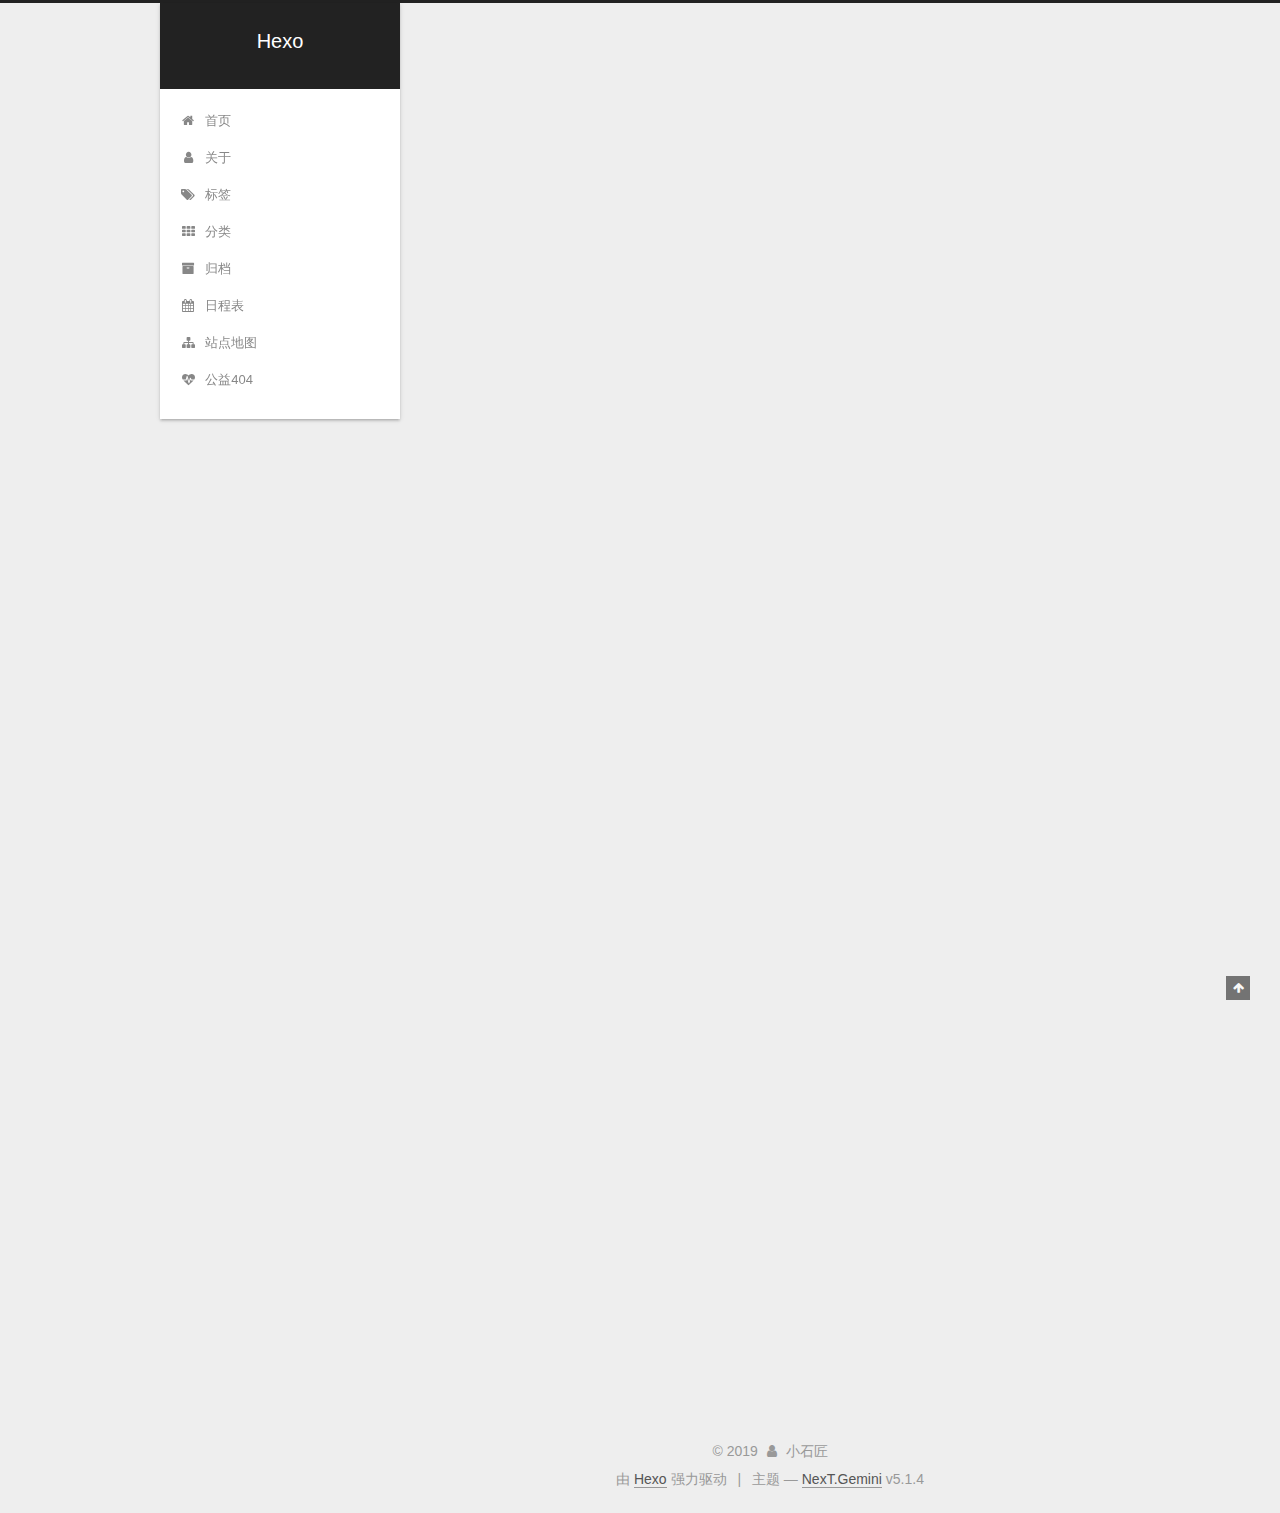
==== commit 92e1db49: "Site updated: 2019-09-25 16:06:19" ====
--- a/index.html
+++ b/index.html
@@ -5,7 +5,7 @@
   
 
 
-<html class="theme-next muse use-motion" lang="en">
+<html class="theme-next gemini use-motion" lang="zh-Hans">
 <head><meta name="generator" content="Hexo 3.9.0">
   <meta charset="UTF-8">
 <meta http-equiv="X-UA-Compatible" content="IE=edge">
@@ -83,7 +83,7 @@
 <meta property="og:title" content="Hexo">
 <meta property="og:url" content="http://yoursite.com/index.html">
 <meta property="og:site_name" content="Hexo">
-<meta property="og:locale" content="en">
+<meta property="og:locale" content="zh-Hans">
 <meta name="twitter:card" content="summary">
 <meta name="twitter:title" content="Hexo">
 
@@ -93,7 +93,7 @@
   var NexT = window.NexT || {};
   var CONFIG = {
     root: '/',
-    scheme: 'Muse',
+    scheme: 'Gemini',
     version: '5.1.4',
     sidebar: {"position":"left","display":"post","offset":12,"b2t":false,"scrollpercent":false,"onmobile":false},
     fancybox: true,
@@ -101,7 +101,7 @@
     motion: {"enable":true,"async":false,"transition":{"post_block":"fadeIn","post_header":"slideDownIn","post_body":"slideDownIn","coll_header":"slideLeftIn","sidebar":"slideUpIn"}},
     duoshuo: {
       userId: '0',
-      author: 'Author'
+      author: '博主'
     },
     algolia: {
       applicationID: '',
@@ -133,7 +133,7 @@
 
 </head>
 
-<body itemscope itemtype="http://schema.org/WebPage" lang="en">
+<body itemscope itemtype="http://schema.org/WebPage" lang="zh-Hans">
 
   
   
@@ -182,17 +182,77 @@
             
               <i class="menu-item-icon fa fa-fw fa-home"></i> <br>
             
-            Home
+            首页
           </a>
         </li>
       
         
+        <li class="menu-item menu-item-about">
+          <a href="/about/" rel="section">
+            
+              <i class="menu-item-icon fa fa-fw fa-user"></i> <br>
+            
+            关于
+          </a>
+        </li>
+      
+        
+        <li class="menu-item menu-item-tags">
+          <a href="/tags/" rel="section">
+            
+              <i class="menu-item-icon fa fa-fw fa-tags"></i> <br>
+            
+            标签
+          </a>
+        </li>
+      
+        
+        <li class="menu-item menu-item-categories">
+          <a href="/categories/" rel="section">
+            
+              <i class="menu-item-icon fa fa-fw fa-th"></i> <br>
+            
+            分类
+          </a>
+        </li>
+      
+        
         <li class="menu-item menu-item-archives">
           <a href="/archives/" rel="section">
             
               <i class="menu-item-icon fa fa-fw fa-archive"></i> <br>
             
-            Archives
+            归档
+          </a>
+        </li>
+      
+        
+        <li class="menu-item menu-item-schedule">
+          <a href="/schedule/" rel="section">
+            
+              <i class="menu-item-icon fa fa-fw fa-calendar"></i> <br>
+            
+            日程表
+          </a>
+        </li>
+      
+        
+        <li class="menu-item menu-item-sitemap">
+          <a href="/sitemap.xml" rel="section">
+            
+              <i class="menu-item-icon fa fa-fw fa-sitemap"></i> <br>
+            
+            站点地图
+          </a>
+        </li>
+      
+        
+        <li class="menu-item menu-item-commonweal">
+          <a href="/404/" rel="section">
+            
+              <i class="menu-item-icon fa fa-fw fa-heartbeat"></i> <br>
+            
+            公益404
           </a>
         </li>
       
@@ -229,10 +289,10 @@
   
   
   <div class="post-block">
-    <link itemprop="mainEntityOfPage" href="http://yoursite.com/2019/09/23/hello-world/">
+    <link itemprop="mainEntityOfPage" href="http://yoursite.com/2019/09/25/VSCode安装SenchaTouch插件教程/">
 
     <span hidden itemprop="author" itemscope itemtype="http://schema.org/Person">
-      <meta itemprop="name" content="John Doe">
+      <meta itemprop="name" content="小石匠">
       <meta itemprop="description" content>
       <meta itemprop="image" content="/images/avatar.gif">
     </span>
@@ -248,7 +308,7 @@
         
           <h1 class="post-title" itemprop="name headline">
                 
-                <a class="post-title-link" href="/2019/09/23/hello-world/" itemprop="url">Hello World</a></h1>
+                <a class="post-title-link" href="/2019/09/25/VSCode安装SenchaTouch插件教程/" itemprop="url">SenchaTouch VSCode插件安装及使用</a></h1>
         
 
         <div class="post-meta">
@@ -258,9 +318,133 @@
                 <i class="fa fa-calendar-o"></i>
               </span>
               
-                <span class="post-meta-item-text">Posted on</span>
+                <span class="post-meta-item-text">发表于</span>
               
-              <time title="Post created" itemprop="dateCreated datePublished" datetime="2019-09-23T20:18:04+08:00">
+              <time title="创建于" itemprop="dateCreated datePublished" datetime="2019-09-25T14:24:32+08:00">
+                2019-09-25
+              </time>
+            
+
+            
+
+            
+          </span>
+
+          
+
+          
+            
+          
+
+          
+          
+
+          
+
+          
+
+          
+
+        </div>
+      </header>
+    
+
+    
+    
+    
+    <div class="post-body" itemprop="articleBody">
+
+      
+      
+
+      
+        
+          <h1 id="介绍"><a href="#介绍" class="headerlink" title="介绍"></a>介绍</h1><p>SenchaTouch VSCode插件是在微软的Visual Studio Code编辑器中使用的扩展插件。该插件提供智能感知、代码检查、文档查找、以及与sencha cmd的集成。</p>
+          <!--noindex-->
+          <div class="post-button text-center">
+            <a class="btn" href="/2019/09/25/VSCode安装SenchaTouch插件教程/#more" rel="contents">
+              阅读全文 &raquo;
+            </a>
+          </div>
+          <!--/noindex-->
+        
+      
+    </div>
+    
+    
+    
+
+    
+
+    
+
+    
+
+    <footer class="post-footer">
+      
+
+      
+
+      
+
+      
+      
+        <div class="post-eof"></div>
+      
+    </footer>
+  </div>
+  
+  
+  
+  </article>
+
+
+    
+      
+
+  
+
+  
+  
+  
+
+  <article class="post post-type-normal" itemscope itemtype="http://schema.org/Article">
+  
+  
+  
+  <div class="post-block">
+    <link itemprop="mainEntityOfPage" href="http://yoursite.com/2019/09/23/hello-world/">
+
+    <span hidden itemprop="author" itemscope itemtype="http://schema.org/Person">
+      <meta itemprop="name" content="小石匠">
+      <meta itemprop="description" content>
+      <meta itemprop="image" content="/images/avatar.gif">
+    </span>
+
+    <span hidden itemprop="publisher" itemscope itemtype="http://schema.org/Organization">
+      <meta itemprop="name" content="Hexo">
+    </span>
+
+    
+      <header class="post-header">
+
+        
+        
+          <h1 class="post-title" itemprop="name headline">
+                
+                <a class="post-title-link" href="/2019/09/23/hello-world/" itemprop="url">Hello World</a></h1>
+        
+
+        <div class="post-meta">
+          <span class="post-time">
+            
+              <span class="post-meta-item-icon">
+                <i class="fa fa-calendar-o"></i>
+              </span>
+              
+                <span class="post-meta-item-text">发表于</span>
+              
+              <time title="创建于" itemprop="dateCreated datePublished" datetime="2019-09-23T20:18:04+08:00">
                 2019-09-23
               </time>
             
@@ -313,9 +497,6 @@
 <h3 id="Deploy-to-remote-sites"><a href="#Deploy-to-remote-sites" class="headerlink" title="Deploy to remote sites"></a>Deploy to remote sites</h3><figure class="highlight bash"><table><tr><td class="gutter"><pre><span class="line">1</span><br></pre></td><td class="code"><pre><span class="line">$ hexo deploy</span><br></pre></td></tr></table></figure>
 
 <p>More info: <a href="https://hexo.io/docs/deployment.html" target="_blank" rel="noopener">Deployment</a></p>
-<ul>
-<li>jlasdjl</li>
-</ul>
 
           
         
@@ -386,7 +567,7 @@
         <div class="site-overview">
           <div class="site-author motion-element" itemprop="author" itemscope itemtype="http://schema.org/Person">
             
-              <p class="site-author-name" itemprop="name">John Doe</p>
+              <p class="site-author-name" itemprop="name">小石匠</p>
               <p class="site-description motion-element" itemprop="description"></p>
           </div>
 
@@ -397,14 +578,23 @@
               
                 <a href="/archives/">
               
-                  <span class="site-state-item-count">1</span>
-                  <span class="site-state-item-name">posts</span>
+                  <span class="site-state-item-count">2</span>
+                  <span class="site-state-item-name">日志</span>
                 </a>
               </div>
             
 
             
 
+            
+              
+              
+              <div class="site-state-item site-state-tags">
+                
+                  <span class="site-state-item-count">1</span>
+                  <span class="site-state-item-name">标签</span>
+                
+              </div>
             
 
           </nav>
@@ -442,13 +632,13 @@
   <span class="with-love">
     <i class="fa fa-user"></i>
   </span>
-  <span class="author" itemprop="copyrightHolder">John Doe</span>
+  <span class="author" itemprop="copyrightHolder">小石匠</span>
 
   
 </div>
 
 
-  <div class="powered-by">Powered by <a class="theme-link" target="_blank" href="https://hexo.io">Hexo</a></div>
+  <div class="powered-by">由 <a class="theme-link" target="_blank" href="https://hexo.io">Hexo</a> 强力驱动</div>
 
 
 
@@ -456,7 +646,7 @@
 
 
 
-  <div class="theme-info">Theme &mdash; <a class="theme-link" target="_blank" href="https://github.com/iissnan/hexo-theme-next">NexT.Muse</a> v5.1.4</div>
+  <div class="theme-info">主题 &mdash; <a class="theme-link" target="_blank" href="https://github.com/iissnan/hexo-theme-next">NexT.Gemini</a> v5.1.4</div>
 
 
 
@@ -556,6 +746,13 @@
   
   
 
+
+  <script type="text/javascript" src="/js/src/affix.js?v=5.1.4"></script>
+
+  <script type="text/javascript" src="/js/src/schemes/pisces.js?v=5.1.4"></script>
+
+
+
   
 
   
--- a/css/main.css
+++ b/css/main.css
@@ -189,7 +189,7 @@
   font-size: 14px;
   line-height: 2;
   color: #555;
-  background: #fff;
+  background: #eee;
 }
 @media (max-width: 767px) {
   body {
@@ -445,7 +445,7 @@
 .header-inner {
   margin: 0 auto;
   padding: 100px 0 70px;
-  width: 700px;
+  width: calc(100% - 252px);
 }
 @media (min-width: 1600px) {
   .container .header-inner {
@@ -457,7 +457,7 @@
 }
 .main-inner {
   margin: 0 auto;
-  width: 700px;
+  width: calc(100% - 252px);
 }
 @media (min-width: 1600px) {
   .container .main-inner {
@@ -474,7 +474,7 @@
 .footer-inner {
   box-sizing: border-box;
   margin: 20px auto;
-  width: 700px;
+  width: calc(100% - 252px);
 }
 @media (min-width: 1600px) {
   .container .footer-inner {
@@ -653,8 +653,8 @@
 @media (min-width: 992px) {
   .full-image.full-image.full-image.full-image {
     max-width: none;
-    width: 110%;
-    margin: 25px -5%;
+    width: 118%;
+    margin: 0 -9%;
   }
 }
 .blockquote-center,
@@ -940,11 +940,11 @@
   display: inline-block;
   padding: 0 20px;
   font-size: 14px;
-  color: #fff;
-  background: #222;
-  border: 2px solid #222;
+  color: #555;
+  background: #fff;
+  border: 2px solid #555;
   text-decoration: none;
-  border-radius: 0;
+  border-radius: 2px;
   transition-property: background-color;
   transition-duration: 0.2s;
   transition-timing-function: ease-in-out;
@@ -953,8 +953,8 @@
 }
 .btn:hover {
   border-color: #222;
-  color: #222;
-  background: #fff;
+  color: #fff;
+  background: #222;
 }
 .btn +.btn {
   margin: 0 0 8px 8px;
@@ -1066,7 +1066,7 @@
   width: 24px;
   background: #222;
   font-size: 12px;
-  opacity: 1;
+  opacity: 0.6;
   color: #fff;
   cursor: pointer;
   text-align: center;
@@ -1087,7 +1087,7 @@
   }
 }
 .back-to-top.back-to-top-on {
-  bottom: 19px;
+  bottom: 30px;
 }
 .header {
   background: transparent;
@@ -1136,7 +1136,7 @@
 .site-subtitle {
   margin-top: 10px;
   font-size: 13px;
-  color: #999;
+  color: #ddd;
 }
 .use-motion .brand {
   opacity: 0;
@@ -1209,7 +1209,8 @@
   transition-timing-function: ease-in-out;
   transition-delay: 0s;
 }
-.menu .menu-item a:hover {
+.menu .menu-item a:hover,
+.menu-item-active a {
   border-bottom-color: #222;
 }
 .menu .menu-item .fa {
@@ -1738,20 +1739,20 @@
   display: block;
   margin: 0 auto;
   padding: 2px;
-  max-width: 96px;
+  max-width: 120px;
   height: auto;
-  border: 2px solid #333;
+  border: 1px solid #eee;
 }
 .site-author-name {
-  margin: 5px 0 0;
+  margin: 0;
   text-align: center;
-  color: #f5f5f5;
-  font-weight: normal;
+  color: #222;
+  font-weight: 600;
 }
 .site-description {
-  margin-top: 5px;
+  margin-top: 0;
   text-align: center;
-  font-size: 14px;
+  font-size: 13px;
   color: #999;
 }
 .site-state {
@@ -1763,7 +1764,7 @@
 .site-state-item {
   display: inline-block;
   padding: 0 15px;
-  border-left: 1px solid #333;
+  border-left: 1px solid #eee;
 }
 .site-state-item:first-child {
   border-left: none;
@@ -1776,11 +1777,11 @@
   text-align: center;
   color: inherit;
   font-weight: 600;
-  font-size: 18px;
+  font-size: 16px;
 }
 .site-state-item-name {
   font-size: 13px;
-  color: inherit;
+  color: #999;
 }
 .feed-link {
   margin-top: 20px;
@@ -1822,7 +1823,7 @@
   width: 4px;
   height: 4px;
   border-radius: 50%;
-  background: #71f12e;
+  background: #4fc84a;
 }
 .links-of-blogroll {
   font-size: 13px;
@@ -1860,7 +1861,7 @@
   color: #555;
 }
 .sidebar-nav li:hover {
-  color: #f5f5f5;
+  color: #fc6423;
 }
 .page-post-detail .sidebar-nav-toc {
   padding: 0 5px;
@@ -1869,11 +1870,11 @@
   margin-left: 10px;
 }
 .sidebar-nav .sidebar-nav-active {
-  color: #87daff;
-  border-bottom-color: #87daff;
+  color: #fc6423;
+  border-bottom-color: #fc6423;
 }
 .sidebar-nav .sidebar-nav-active:hover {
-  color: #87daff;
+  color: #fc6423;
 }
 .sidebar-panel {
   display: none;
@@ -1906,12 +1907,12 @@
   transition-timing-function: ease-in-out;
   transition-delay: 0s;
   transition-property: all;
-  color: #999;
-  border-bottom-color: #555;
+  color: #666;
+  border-bottom-color: #ccc;
 }
 .post-toc ol a:hover {
-  color: #ccc;
-  border-bottom-color: #ccc;
+  color: #000;
+  border-bottom-color: #000;
 }
 .post-toc .nav-item {
   overflow: hidden;
@@ -1933,14 +1934,14 @@
   display: block;
 }
 .post-toc .nav .active > a {
-  color: #87daff;
-  border-bottom-color: #87daff;
+  color: #fc6423;
+  border-bottom-color: #fc6423;
 }
 .post-toc .nav .active-current > a {
-  color: #87daff;
+  color: #fc6423;
 }
 .post-toc .nav .active-current > a:hover {
-  color: #87daff;
+  color: #fc6423;
 }
 .footer {
   font-size: 14px;
@@ -2580,83 +2581,543 @@
   }
 }
 .page-post-detail .sidebar-toggle-line {
-  background: #87daff;
+  background: #fc6423;
 }
 .page-post-detail .comments {
   overflow: hidden;
 }
-@media (max-width: 767px) {
-  .header-inner,
-  .container .main-inner,
+.header {
+  position: relative;
+  margin: 0 auto;
+  width: 75%;
+}
+@media (min-width: 768px) and (max-width: 991px) {
+  .header {
+    width: auto;
+  }
+}
+@media (max-width: 767px) {
+  .header {
+    width: auto;
+  }
+}
+.header-inner {
+  position: absolute;
+  top: 0;
+  overflow: hidden;
+  padding: 0;
+  width: 240px;
+  background: #fff;
+  box-shadow: 0 2px 2px 0 rgba(0,0,0,0.12), 0 3px 1px -2px rgba(0,0,0,0.06), 0 1px 5px 0 rgba(0,0,0,0.12);
+  border-radius: initial;
+}
+@media (min-width: 1600px) {
+  .container .header-inner {
+    width: 240px;
+  }
+}
+@media (min-width: 768px) and (max-width: 991px) {
+  .header-inner {
+    position: relative;
+    width: auto;
+    border-radius: initial;
+  }
+}
+@media (max-width: 767px) {
+  .header-inner {
+    position: relative;
+    width: auto;
+    border-radius: initial;
+  }
+}
+.main:before,
+.main:after {
+  content: " ";
+  display: table;
+}
+.main:after {
+  clear: both;
+}
+@media (min-width: 768px) and (max-width: 991px) {
+  .main {
+    padding-bottom: 100px;
+  }
+}
+@media (max-width: 767px) {
+  .main {
+    padding-bottom: 100px;
+  }
+}
+.container .main-inner {
+  width: 75%;
+}
+@media (min-width: 768px) and (max-width: 991px) {
+  .container .main-inner {
+    width: auto;
+  }
+}
+@media (max-width: 767px) {
+  .container .main-inner {
+    width: auto;
+  }
+}
+.content-wrap {
+  float: right;
+  box-sizing: border-box;
+  padding: 40px;
+  width: calc(100% - 252px);
+  background: #fff;
+  min-height: 700px;
+  box-shadow: 0 2px 2px 0 rgba(0,0,0,0.12), 0 3px 1px -2px rgba(0,0,0,0.06), 0 1px 5px 0 rgba(0,0,0,0.12);
+  border-radius: initial;
+}
+@media (min-width: 768px) and (max-width: 991px) {
+  .content-wrap {
+    width: 100%;
+    padding: 20px;
+    border-radius: initial;
+  }
+}
+@media (max-width: 767px) {
+  .content-wrap {
+    width: 100%;
+    padding: 20px;
+    min-height: auto;
+    border-radius: initial;
+  }
+}
+.sidebar {
+  position: static;
+  float: left;
+  margin-top: 300px;
+  width: 240px;
+  background: #eee;
+  box-shadow: none;
+}
+@media (min-width: 768px) and (max-width: 991px) {
+  .sidebar {
+    display: none;
+  }
+}
+@media (max-width: 767px) {
+  .sidebar {
+    display: none;
+  }
+}
+.sidebar-toggle {
+  display: none;
+}
+.footer-inner {
+  width: 75%;
+  padding-left: 260px;
+}
+@media (min-width: 768px) and (max-width: 991px) {
   .footer-inner {
     width: auto;
-  }
-}
-embed {
-  display: block;
-  margin: 0px auto 25px auto;
-}
-.custom-logo .site-meta-headline {
-  text-align: center;
-}
-.custom-logo .brand {
+    padding-left: 0 !important;
+    padding-right: 0 !important;
+  }
+}
+@media (max-width: 767px) {
+  .footer-inner {
+    width: auto;
+    padding-left: 0 !important;
+    padding-right: 0 !important;
+  }
+}
+.sidebar-position-right .header-inner {
+  right: 0;
+}
+.sidebar-position-right .content-wrap {
+  float: left;
+}
+.sidebar-position-right .sidebar {
+  float: right;
+}
+.sidebar-position-right .footer-inner {
+  padding-left: 0;
+  padding-right: 260px;
+}
+.site-brand-wrapper {
+  position: relative;
+}
+.site-meta {
+  padding: 20px 0;
+  color: #fff;
+  background: #222;
+}
+@media (min-width: 768px) and (max-width: 991px) {
+  .site-meta {
+    box-shadow: 0 0 16px rgba(0,0,0,0.5);
+  }
+}
+@media (max-width: 767px) {
+  .site-meta {
+    box-shadow: 0 0 16px rgba(0,0,0,0.5);
+  }
+}
+.brand {
+  padding: 0;
   background: none;
 }
-.custom-logo .site-title {
-  margin: 10px auto 0;
-  font-size: 24px;
-  color: #222;
-}
-.custom-logo .site-title a {
-  border: none;
-}
-.custom-logo-image {
-  margin: 0 auto;
-  padding: 5px;
-  max-width: 150px;
-  background: #fff;
-}
-@media (max-width: 767px) {
-  .site-nav {
-    position: absolute;
-    left: 0;
-    top: 52px;
-    margin: 0;
-    width: 100%;
-    padding: 0;
-    background: #fff;
-    border-bottom: 1px solid #ddd;
-    z-index: 1030;
-  }
-}
-@media (max-width: 767px) {
-  .menu {
-    text-align: left;
-  }
-}
-@media (max-width: 767px) {
-  .menu .menu-item {
-    display: block;
-    margin: 0 10px;
-    vertical-align: top;
-  }
-}
-@media (max-width: 767px) {
-  .menu .menu-item br {
-    display: none;
-  }
-}
-@media (max-width: 767px) {
-  .menu .menu-item a {
-    padding: 5px 10px;
-  }
-}
-.menu .menu-item .fa {
-  margin-right: 0;
+.brand:hover {
+  color: #fff;
+}
+.site-subtitle {
+  margin: 10px 10px 0;
+  font-weight: initial;
 }
 .site-search form {
   display: none;
 }
+.site-nav {
+  border-top: none;
+}
+@media (min-width: 768px) and (max-width: 991px) {
+  .site-nav {
+    display: none !important;
+  }
+}
+@media (min-width: 768px) and (max-width: 991px) {
+  .site-nav-on {
+    display: block !important;
+  }
+}
+.menu .menu-item {
+  display: block;
+  margin: 0;
+}
+.menu .menu-item a {
+  position: relative;
+  box-sizing: border-box;
+  padding: 5px 20px;
+  text-align: left;
+  line-height: inherit;
+  transition-property: background-color;
+  transition-duration: 0.2s;
+  transition-timing-function: ease-in-out;
+  transition-delay: 0s;
+}
+.menu .menu-item a:hover,
+.menu-item-active a {
+  background: #f9f9f9;
+  border-bottom-color: #fff;
+}
+.menu .menu-item br {
+  display: none;
+}
+.menu-item-active a:after {
+  content: " ";
+  position: absolute;
+  top: 50%;
+  margin-top: -3px;
+  right: 15px;
+  width: 6px;
+  height: 6px;
+  border-radius: 50%;
+  background-color: #bbb;
+}
+.btn-bar {
+  background-color: #fff;
+}
+.site-nav-toggle {
+  left: 20px;
+  top: 50%;
+  -webkit-transform: translateY(-50%);
+  -webkit-transform: translateY(-50%);
+  -moz-transform: translateY(-50%);
+  -ms-transform: translateY(-50%);
+  -o-transform: translateY(-50%);
+  transform: translateY(-50%);
+}
+@media (min-width: 768px) and (max-width: 991px) {
+  .site-nav-toggle {
+    display: block;
+  }
+}
+.use-motion .sidebar .motion-element {
+  opacity: 1;
+}
+.sidebar {
+  margin-left: -100%;
+  right: auto;
+  bottom: auto;
+  -webkit-transform: none;
+}
+.sidebar-inner {
+  box-sizing: border-box;
+  width: 240px;
+  color: #555;
+  background: #fff;
+  box-shadow: 0 2px 2px 0 rgba(0,0,0,0.12), 0 3px 1px -2px rgba(0,0,0,0.06), 0 1px 5px 0 rgba(0,0,0,0.12), 0 -1px 0.5px 0 rgba(0,0,0,0.09);
+  border-radius: initial;
+  opacity: 0;
+}
+.sidebar-inner.affix {
+  position: fixed;
+  top: 12px;
+}
+.sidebar-inner.affix-bottom {
+  position: absolute;
+}
+.site-overview {
+  text-align: left;
+}
+.site-author:before,
+.site-author:after {
+  content: " ";
+  display: table;
+}
+.site-author:after {
+  clear: both;
+}
+.sidebar a {
+  color: #555;
+}
+.sidebar a:hover {
+  color: #222;
+}
+.site-state-item {
+  padding: 0 10px;
+}
+.links-of-author-item a:before {
+  display: none;
+}
+.links-of-author-item a {
+  border-bottom: none;
+  text-decoration: underline;
+}
+.feed-link {
+  border-top: 1px dotted #ccc;
+  border-bottom: 1px dotted #ccc;
+  text-align: center;
+}
+.feed-link a {
+  display: block;
+  color: #fc6423;
+  border: none;
+}
+.feed-link a:hover {
+  background: none;
+  color: #e34603;
+}
+.feed-link a:hover i {
+  color: #e34603;
+}
+.links-of-author {
+  display: flex;
+  flex-wrap: wrap;
+  justify-content: center;
+}
+.links-of-author-item {
+  margin: 5px 0 0;
+  width: 50%;
+}
+.links-of-author-item a {
+  max-width: 216px;
+  box-sizing: border-box;
+  display: inline-block;
+  margin-right: 0;
+  margin-bottom: 0;
+  padding: 0 5px;
+  overflow: hidden;
+  white-space: nowrap;
+  text-overflow: ellipsis;
+}
+.links-of-author-item a {
+  display: block;
+  text-decoration: none;
+}
+.links-of-author-item a:hover {
+  border-radius: 4px;
+  background: #eee;
+}
+.links-of-author-item .fa {
+  margin-right: 2px;
+  font-size: 16px;
+}
+.links-of-author-item .fa-globe {
+  font-size: 15px;
+}
+.links-of-blogroll {
+  text-align: center;
+  margin-top: 20px;
+  padding: 3px 0 0;
+  border-top: 1px dotted #ccc;
+}
+.links-of-blogroll-title {
+  margin-top: 0;
+}
+.links-of-blogroll-item {
+  padding: 0;
+}
+.links-of-blogroll-inline:before,
+.links-of-blogroll-inline:after {
+  content: " ";
+  display: table;
+}
+.links-of-blogroll-inline:after {
+  clear: both;
+}
 .links-of-blogroll-inline .links-of-blogroll-item {
-  display: inline-block;
-}
+  margin: 5px 0 0;
+  width: 50%;
+  display: inline-block;
+  width: unset;
+}
+.links-of-blogroll-inline .links-of-blogroll-item a {
+  max-width: 216px;
+  box-sizing: border-box;
+  display: inline-block;
+  margin-right: 0;
+  margin-bottom: 0;
+  padding: 0 5px;
+  overflow: hidden;
+  white-space: nowrap;
+  text-overflow: ellipsis;
+}
+.content-wrap {
+  padding: initial;
+  background: initial;
+  box-shadow: initial;
+  border-radius: initial;
+}
+.post-block {
+  padding: 40px;
+  background: #fff;
+  box-shadow: 0 2px 2px 0 rgba(0,0,0,0.12), 0 3px 1px -2px rgba(0,0,0,0.06), 0 1px 5px 0 rgba(0,0,0,0.12);
+  border-radius: initial;
+}
+#posts > article + article .post-block {
+  margin-top: 12px;
+  box-shadow: 0 2px 2px 0 rgba(0,0,0,0.12), 0 3px 1px -2px rgba(0,0,0,0.06), 0 1px 5px 0 rgba(0,0,0,0.12), 0 -1px 0.5px 0 rgba(0,0,0,0.09);
+  border-radius: initial;
+}
+.comments {
+  padding: 40px;
+  margin: initial;
+  margin-top: 12px;
+  background: #fff;
+  box-shadow: 0 2px 2px 0 rgba(0,0,0,0.12), 0 3px 1px -2px rgba(0,0,0,0.06), 0 1px 5px 0 rgba(0,0,0,0.12), 0 -1px 0.5px 0 rgba(0,0,0,0.09);
+  border-radius: initial;
+}
+.posts-expand {
+  padding-top: initial;
+}
+.post-nav-divider {
+  width: 4%;
+}
+.post-nav-item {
+  width: 48%;
+}
+.post-eof,
+.post-spread {
+  display: none !important;
+}
+.pagination {
+  margin: 12px 0 0;
+  border-top: initial;
+  background: #fff;
+  box-shadow: 0 2px 2px 0 rgba(0,0,0,0.12), 0 3px 1px -2px rgba(0,0,0,0.06), 0 1px 5px 0 rgba(0,0,0,0.12), 0 -1px 0.5px 0 rgba(0,0,0,0.09);
+  border-radius: initial;
+  padding: 10px 0 10px;
+}
+.pagination .prev,
+.pagination .next,
+.pagination .page-number {
+  margin-bottom: initial;
+  top: initial;
+}
+.main {
+  padding-bottom: initial;
+}
+.footer {
+  bottom: auto;
+}
+.post-header h1,
+.post-header h2 {
+  margin: initial;
+}
+.posts-expand .post-title-link {
+  line-height: inherit;
+}
+.posts-expand .post-title {
+  font-size: 1.7em;
+}
+.post-body h1 {
+  font-size: 1.6em;
+  border-bottom: 1px solid #eee;
+}
+.post-body h2 {
+  font-size: 1.45em;
+  border-bottom: 1px solid #eee;
+}
+.post-body h3 {
+  font-size: 1.3em;
+  border-bottom: 1px dotted #eee;
+}
+.post-body h4 {
+  font-size: 1.2em;
+}
+.post-body h5 {
+  font-size: 1.07em;
+}
+.post-body h6 {
+  font-size: 1.03em;
+}
+@media (min-width: 768px) and (max-width: 991px) {
+  .content-wrap {
+    padding: 10px;
+  }
+  .posts-expand {
+    margin: initial;
+  }
+  .posts-expand .post-button {
+    margin-top: 20px;
+  }
+  .post-block {
+    padding: 20px;
+    box-shadow: 0 2px 2px 0 rgba(0,0,0,0.12), 0 3px 1px -2px rgba(0,0,0,0.06), 0 1px 5px 0 rgba(0,0,0,0.12), 0 -1px 0.5px 0 rgba(0,0,0,0.09);
+    border-radius: initial;
+  }
+  #posts > article + article .post-block {
+    margin-top: 10px;
+  }
+  .comments {
+    margin-top: 10px;
+    padding: 10px 20px;
+  }
+  .pagination {
+    margin: 10px 0 0;
+  }
+}
+@media (max-width: 767px) {
+  .content-wrap {
+    padding: 8px;
+  }
+  .posts-expand {
+    margin: initial;
+  }
+  .posts-expand .post-button {
+    margin-top: 12px;
+  }
+  .posts-expand img {
+    padding: initial !important;
+  }
+  .post-block {
+    padding: 12px;
+    min-height: auto;
+    box-shadow: 0 2px 2px 0 rgba(0,0,0,0.12), 0 3px 1px -2px rgba(0,0,0,0.06), 0 1px 5px 0 rgba(0,0,0,0.12), 0 -1px 0.5px 0 rgba(0,0,0,0.09);
+    border-radius: initial;
+  }
+  #posts > article + article .post-block {
+    margin-top: 8px;
+  }
+  .comments {
+    margin-top: 8px;
+    padding: 0 12px;
+  }
+  .pagination {
+    margin: 8px 0 0;
+  }
+}
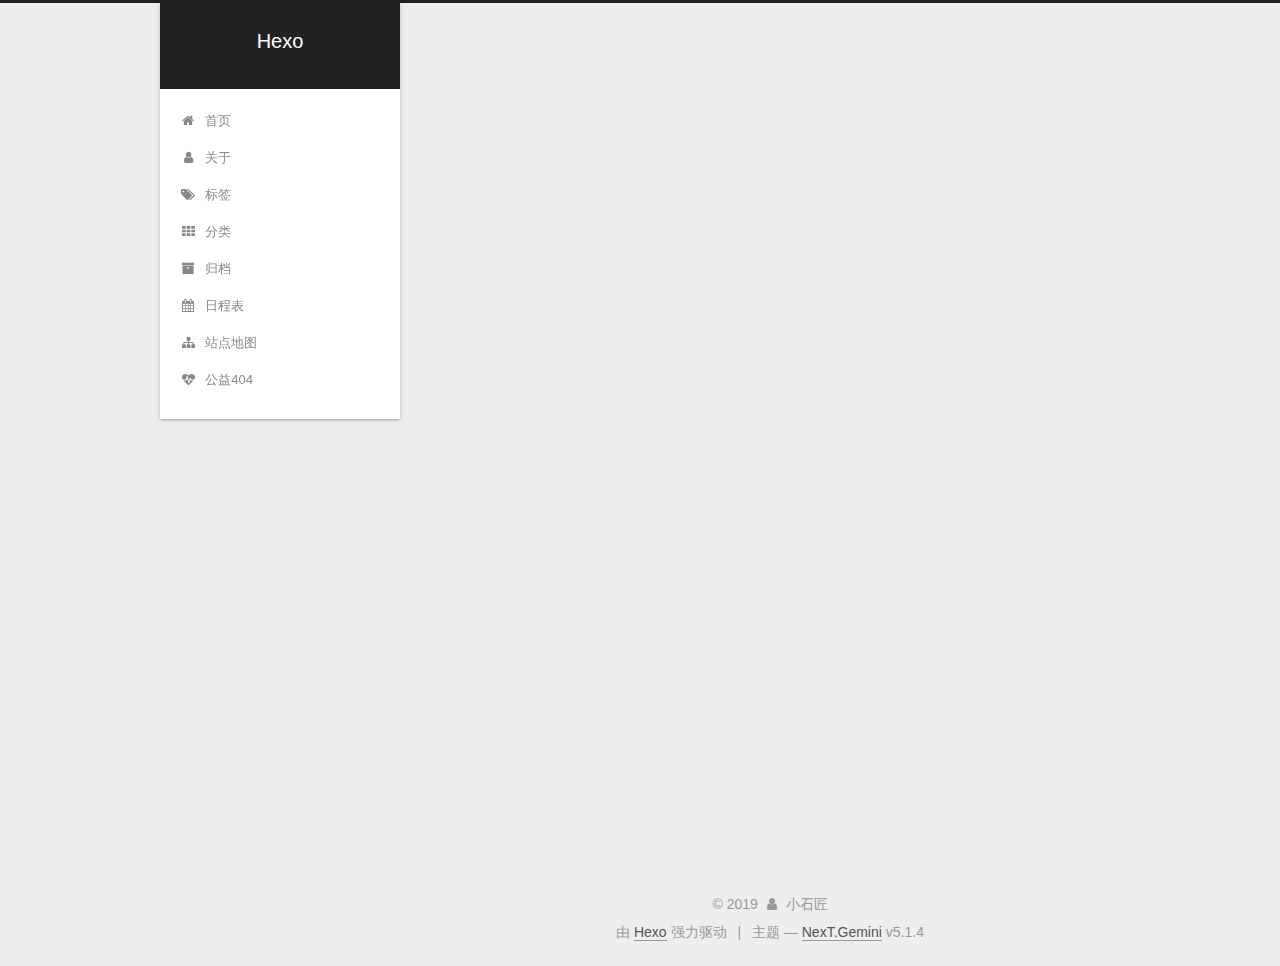
==== commit 7647dbbb: "Site updated: 2019-09-25 16:12:44" ====
--- a/index.html
+++ b/index.html
@@ -289,6 +289,131 @@
   
   
   <div class="post-block">
+    <link itemprop="mainEntityOfPage" href="http://yoursite.com/2019/09/25/Sencha-EXTJS-的-Eclipse-插件安装指南/">
+
+    <span hidden itemprop="author" itemscope itemtype="http://schema.org/Person">
+      <meta itemprop="name" content="小石匠">
+      <meta itemprop="description" content>
+      <meta itemprop="image" content="/images/avatar.gif">
+    </span>
+
+    <span hidden itemprop="publisher" itemscope itemtype="http://schema.org/Organization">
+      <meta itemprop="name" content="Hexo">
+    </span>
+
+    
+      <header class="post-header">
+
+        
+        
+          <h1 class="post-title" itemprop="name headline">
+                
+                <a class="post-title-link" href="/2019/09/25/Sencha-EXTJS-的-Eclipse-插件安装指南/" itemprop="url">Sencha EXTJS 的 Eclipse 插件安装指南</a></h1>
+        
+
+        <div class="post-meta">
+          <span class="post-time">
+            
+              <span class="post-meta-item-icon">
+                <i class="fa fa-calendar-o"></i>
+              </span>
+              
+                <span class="post-meta-item-text">发表于</span>
+              
+              <time title="创建于" itemprop="dateCreated datePublished" datetime="2019-09-25T16:09:51+08:00">
+                2019-09-25
+              </time>
+            
+
+            
+
+            
+          </span>
+
+          
+
+          
+            
+          
+
+          
+          
+
+          
+
+          
+
+          
+
+        </div>
+      </header>
+    
+
+    
+    
+    
+    <div class="post-body" itemprop="articleBody">
+
+      
+      
+
+      
+        
+          <h1 id="Sencha-EXT-JS-的-Eclipse-插件安装指南"><a href="#Sencha-EXT-JS-的-Eclipse-插件安装指南" class="headerlink" title="Sencha EXT JS 的 Eclipse 插件安装指南"></a>Sencha EXT JS 的 Eclipse 插件安装指南</h1><h2 id="SenchaEclipse-插件介绍"><a href="#SenchaEclipse-插件介绍" class="headerlink" title="SenchaEclipse 插件介绍"></a>SenchaEclipse 插件介绍</h2><p>Sencha的Eclipse IDE插件是一个集成的开发环境工具，它可以在Eclipse 软件和sencha框架之间顺畅的创建工程。这种集成表现在代码补全、源码追踪与原生的 eclipse行为无缝配合。 </p>
+<p>Sencha 入门者将会从插件提供的代码自动补全以及代码结构和语法最佳实践中受益。 </p>
+          <!--noindex-->
+          <div class="post-button text-center">
+            <a class="btn" href="/2019/09/25/Sencha-EXTJS-的-Eclipse-插件安装指南/#more" rel="contents">
+              阅读全文 &raquo;
+            </a>
+          </div>
+          <!--/noindex-->
+        
+      
+    </div>
+    
+    
+    
+
+    
+
+    
+
+    
+
+    <footer class="post-footer">
+      
+
+      
+
+      
+
+      
+      
+        <div class="post-eof"></div>
+      
+    </footer>
+  </div>
+  
+  
+  
+  </article>
+
+
+    
+      
+
+  
+
+  
+  
+  
+
+  <article class="post post-type-normal" itemscope itemtype="http://schema.org/Article">
+  
+  
+  
+  <div class="post-block">
     <link itemprop="mainEntityOfPage" href="http://yoursite.com/2019/09/25/VSCode安装SenchaTouch插件教程/">
 
     <span hidden itemprop="author" itemscope itemtype="http://schema.org/Person">
@@ -400,138 +525,6 @@
 
 
     
-      
-
-  
-
-  
-  
-  
-
-  <article class="post post-type-normal" itemscope itemtype="http://schema.org/Article">
-  
-  
-  
-  <div class="post-block">
-    <link itemprop="mainEntityOfPage" href="http://yoursite.com/2019/09/23/hello-world/">
-
-    <span hidden itemprop="author" itemscope itemtype="http://schema.org/Person">
-      <meta itemprop="name" content="小石匠">
-      <meta itemprop="description" content>
-      <meta itemprop="image" content="/images/avatar.gif">
-    </span>
-
-    <span hidden itemprop="publisher" itemscope itemtype="http://schema.org/Organization">
-      <meta itemprop="name" content="Hexo">
-    </span>
-
-    
-      <header class="post-header">
-
-        
-        
-          <h1 class="post-title" itemprop="name headline">
-                
-                <a class="post-title-link" href="/2019/09/23/hello-world/" itemprop="url">Hello World</a></h1>
-        
-
-        <div class="post-meta">
-          <span class="post-time">
-            
-              <span class="post-meta-item-icon">
-                <i class="fa fa-calendar-o"></i>
-              </span>
-              
-                <span class="post-meta-item-text">发表于</span>
-              
-              <time title="创建于" itemprop="dateCreated datePublished" datetime="2019-09-23T20:18:04+08:00">
-                2019-09-23
-              </time>
-            
-
-            
-
-            
-          </span>
-
-          
-
-          
-            
-          
-
-          
-          
-
-          
-
-          
-
-          
-
-        </div>
-      </header>
-    
-
-    
-    
-    
-    <div class="post-body" itemprop="articleBody">
-
-      
-      
-
-      
-        
-          
-            <p>Welcome to <a href="https://hexo.io/" target="_blank" rel="noopener">Hexo</a>! This is your very first post. Check <a href="https://hexo.io/docs/" target="_blank" rel="noopener">documentation</a> for more info. If you get any problems when using Hexo, you can find the answer in <a href="https://hexo.io/docs/troubleshooting.html" target="_blank" rel="noopener">troubleshooting</a> or you can ask me on <a href="https://github.com/hexojs/hexo/issues" target="_blank" rel="noopener">GitHub</a>.</p>
-<h2 id="Quick-Start"><a href="#Quick-Start" class="headerlink" title="Quick Start"></a>Quick Start</h2><h3 id="Create-a-new-post"><a href="#Create-a-new-post" class="headerlink" title="Create a new post"></a>Create a new post</h3><figure class="highlight bash"><table><tr><td class="gutter"><pre><span class="line">1</span><br></pre></td><td class="code"><pre><span class="line">$ hexo new <span class="string">"My New Post"</span></span><br></pre></td></tr></table></figure>
-
-<p>More info: <a href="https://hexo.io/docs/writing.html" target="_blank" rel="noopener">Writing</a></p>
-<h3 id="Run-server"><a href="#Run-server" class="headerlink" title="Run server"></a>Run server</h3><figure class="highlight bash"><table><tr><td class="gutter"><pre><span class="line">1</span><br></pre></td><td class="code"><pre><span class="line">$ hexo server</span><br></pre></td></tr></table></figure>
-
-<p>More info: <a href="https://hexo.io/docs/server.html" target="_blank" rel="noopener">Server</a></p>
-<h3 id="Generate-static-files"><a href="#Generate-static-files" class="headerlink" title="Generate static files"></a>Generate static files</h3><figure class="highlight bash"><table><tr><td class="gutter"><pre><span class="line">1</span><br></pre></td><td class="code"><pre><span class="line">$ hexo generate</span><br></pre></td></tr></table></figure>
-
-<p>More info: <a href="https://hexo.io/docs/generating.html" target="_blank" rel="noopener">Generating</a></p>
-<h3 id="Deploy-to-remote-sites"><a href="#Deploy-to-remote-sites" class="headerlink" title="Deploy to remote sites"></a>Deploy to remote sites</h3><figure class="highlight bash"><table><tr><td class="gutter"><pre><span class="line">1</span><br></pre></td><td class="code"><pre><span class="line">$ hexo deploy</span><br></pre></td></tr></table></figure>
-
-<p>More info: <a href="https://hexo.io/docs/deployment.html" target="_blank" rel="noopener">Deployment</a></p>
-
-          
-        
-      
-    </div>
-    
-    
-    
-
-    
-
-    
-
-    
-
-    <footer class="post-footer">
-      
-
-      
-
-      
-
-      
-      
-        <div class="post-eof"></div>
-      
-    </footer>
-  </div>
-  
-  
-  
-  </article>
-
-
-    
   </section>
 
   
--- a/css/main.css
+++ b/css/main.css
@@ -1823,7 +1823,7 @@
   width: 4px;
   height: 4px;
   border-radius: 50%;
-  background: #4fc84a;
+  background: #a81878;
 }
 .links-of-blogroll {
   font-size: 13px;
